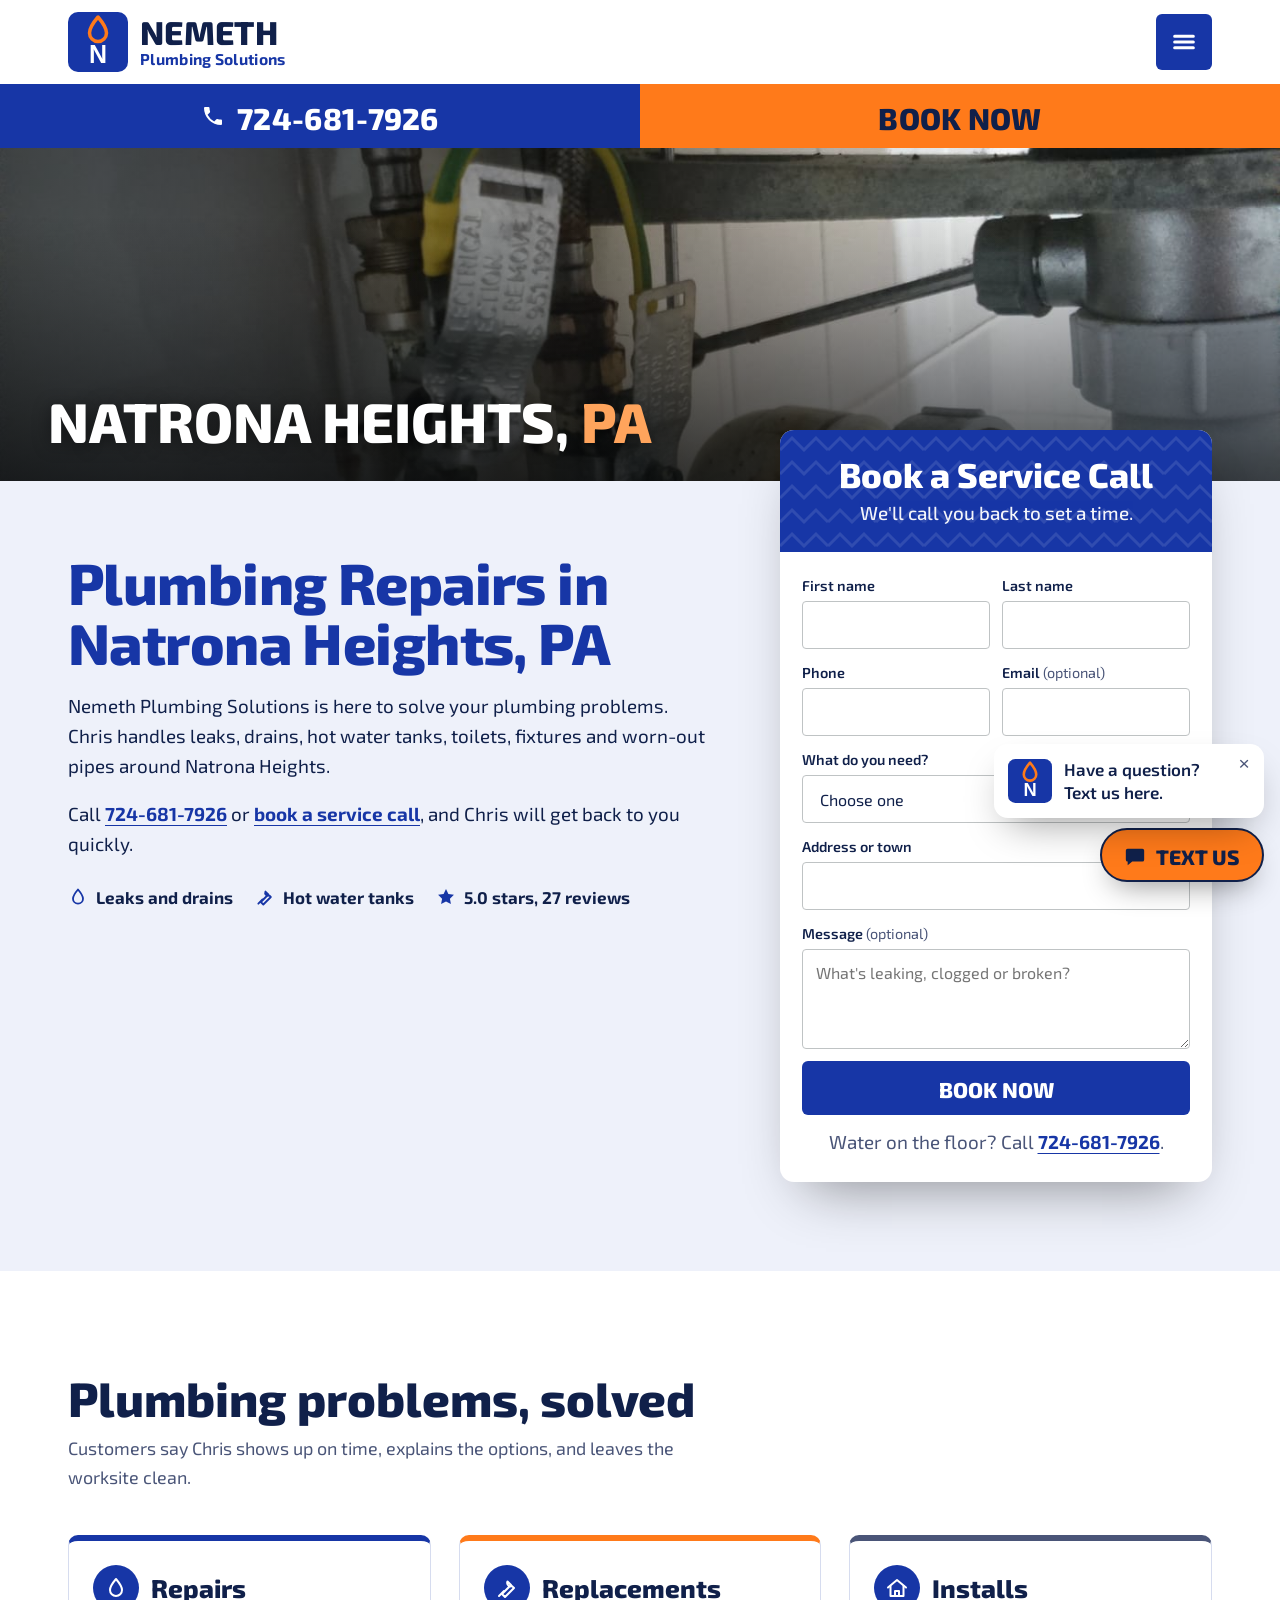
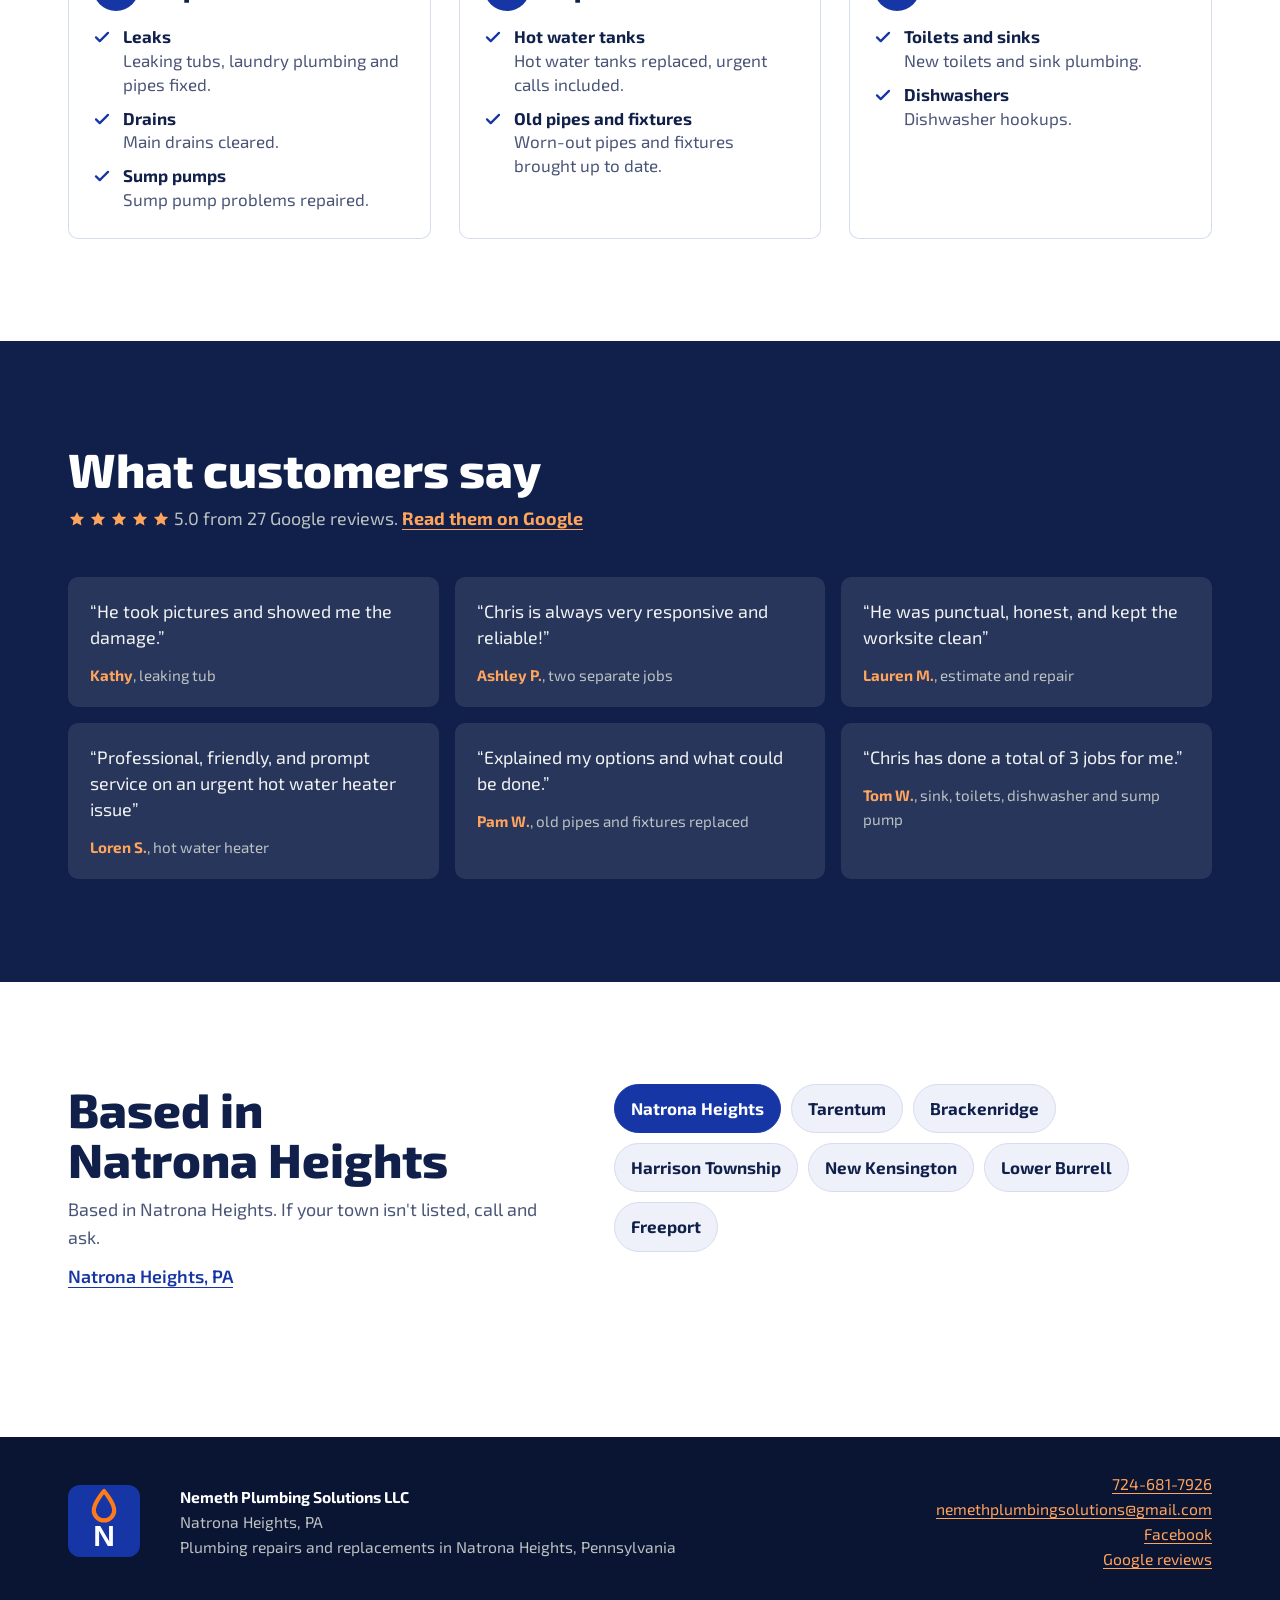
==== index.html @ 4fd7c131 "Preview site for Nemeth Plumbing Solutions LLC Co-Authored-By: Claude Opus 5.5 <noreply@anthropic.co" ====
<!doctype html>
<html lang="en">
<head>
<meta charset="utf-8">
<meta name="viewport" content="width=device-width, initial-scale=1, viewport-fit=cover">
<title>Plumber in Natrona Heights, PA | Nemeth Plumbing Solutions</title>
<meta name="description" content="Nemeth Plumbing Solutions fixes leaks, drains, hot water tanks, toilets and old pipes around Natrona Heights, PA. Rated 5.0. Call Chris at (724) 681-7926.">
<meta name="robots" content="noindex, nofollow">
<link rel="canonical" href="https://bruceb384.github.io/nemeth-plumbing/">

<meta property="og:type" content="website">
<meta property="og:site_name" content="Nemeth Plumbing Solutions LLC">
<meta property="og:url" content="https://bruceb384.github.io/nemeth-plumbing/">
<meta property="og:title" content="Nemeth Plumbing Solutions LLC | Plumbing repairs and replacements in Natrona Heights, PA">
<meta property="og:description" content="5.0 stars on Google. Call (724) 681-7926.">
<meta property="og:image" content="https://bruceb384.github.io/nemeth-plumbing/images/og-image.jpg">
<meta property="og:image:width" content="1200">
<meta property="og:image:height" content="630">
<meta name="twitter:card" content="summary_large_image">
<meta name="twitter:title" content="Nemeth Plumbing Solutions LLC | Plumbing repairs and replacements in Natrona Heights, PA">
<meta name="twitter:description" content="5.0 stars on Google. Call (724) 681-7926.">
<meta name="twitter:image" content="https://bruceb384.github.io/nemeth-plumbing/images/og-image.jpg">
<meta name="geo.region" content="US-PA">
<meta name="geo.placename" content="Natrona Heights">

<meta name="theme-color" content="#10204a">

<link rel="icon" type="image/svg+xml" href="favicon.svg">
<link rel="apple-touch-icon" href="apple-touch-icon.png">
<link rel="preconnect" href="https://fonts.googleapis.com">
<link rel="preconnect" href="https://fonts.gstatic.com" crossorigin>
<link rel="stylesheet" href="https://fonts.googleapis.com/css2?family=Exo+2:wght@400;500;700;800&display=swap">

<script type="application/ld+json">
{
  "@context": "https://schema.org",
  "@type": "Plumber",
  "@id": "https://bruceb384.github.io/nemeth-plumbing/#business",
  "name": "Nemeth Plumbing Solutions LLC",
  "url": "https://bruceb384.github.io/nemeth-plumbing/",
  "image": "https://bruceb384.github.io/nemeth-plumbing/images/og-image.jpg",
  "logo": "https://bruceb384.github.io/nemeth-plumbing/images/logo.png",
  "description": "Plumbing company in Natrona Heights, Pennsylvania, dedicated to solving all of your plumbing problems.",
  "telephone": "+1-724-681-7926",
  "email": "nemethplumbingsolutions@gmail.com",
  "address": {
    "@type": "PostalAddress",
    "addressLocality": "Natrona Heights",
    "addressRegion": "PA",
    "addressCountry": "US"
  },
  "areaServed": [
    {
      "@type": "City",
      "name": "Natrona Heights, PA"
    },
    {
      "@type": "City",
      "name": "Tarentum, PA"
    },
    {
      "@type": "City",
      "name": "Brackenridge, PA"
    },
    {
      "@type": "City",
      "name": "Harrison Township, PA"
    },
    {
      "@type": "City",
      "name": "New Kensington, PA"
    },
    {
      "@type": "City",
      "name": "Lower Burrell, PA"
    },
    {
      "@type": "City",
      "name": "Freeport, PA"
    }
  ],
  "hasMap": "https://maps.google.com/?cid=12265655110951807929",
  "sameAs": [
    "https://www.facebook.com/p/Nemeth-Plumbing-Solutions-LLC-100090341882995/"
  ]
}
</script>

<style>
/* Local service-company layout: white logo header, a split call / quote bar, a photo banner with the town name, then intro copy beside a quote card. */
:root {
  --ink: #10204a;
  --ink-2: #4a5578;
  --soft: #eef1fa;
  --line: #d6dcef;
  --white: #ffffff;
  --call-bg: #1736a6;
  --call-fg: #ffffff;
  --call-hover: #102780;
  --act-bg: #ff7a1a;
  --act-fg: #10204a;
  --act-hover: #e96a0c;
  --brand: #1736a6;
  --band: #1736a6;
  --focus: #4d7dff;
  --dark: #10204a;
  --quote-name: #ffa45c;
  --star: #ffa45c;
  --town: #ffa45c;
  --foot: #0a1433;
  --body: "Exo 2", "Helvetica Neue", Arial, sans-serif;
  --head: "Exo 2", "Helvetica Neue", Arial, sans-serif;
  --brandfont: "Exo 2", "Arial Narrow", Arial, sans-serif;
  --brand-style: normal;
  --brand-weight: 800;
  --brand-scale: 0.9;
  --head-weight: 800;
  --gutter: clamp(16px, 4vw, 48px);
  --max: 1240px;
}
* { box-sizing: border-box; }
[hidden] { display: none !important; }
html { scroll-behavior: smooth; scrollbar-color: var(--ink-2) var(--soft); accent-color: var(--band); -webkit-text-size-adjust: 100%; }
@media (prefers-reduced-motion: reduce) { html { scroll-behavior: auto; } *, *::before, *::after { animation: none !important; transition: none !important; } }
body { margin: 0; background: var(--white); color: var(--ink); font-family: var(--body); font-size: 1.0625rem; line-height: 1.6; -webkit-font-smoothing: antialiased; }
::selection { background: var(--act-bg); color: var(--act-fg); }
img { max-width: 100%; height: auto; display: block; }
a { color: inherit; text-underline-offset: 0.2em; }
input, select, textarea { caret-color: var(--band); }
:focus-visible { outline: 3px solid var(--focus); outline-offset: 3px; }
.wrap { width: 100%; max-width: var(--max); margin-inline: auto; padding-inline: var(--gutter); }
h1, h2, h3 { margin: 0; font-family: var(--head); font-weight: var(--head-weight); text-wrap: balance; }
.brandtype { font-family: var(--brandfont); font-style: var(--brand-style); font-weight: var(--brand-weight); text-transform: uppercase; }

/* Header */
.site-header { background: var(--white); position: relative; z-index: 30; }
.bar { display: flex; align-items: center; justify-content: space-between; gap: 16px; padding-block: 12px; }
.logo { display: flex; align-items: center; gap: 12px; text-decoration: none; min-width: 0; }
.logo img { width: clamp(48px, 5vw, 60px); height: auto; flex: none; }
.wm { display: grid; line-height: 1; min-width: 0; }
.wm strong { font-size: calc(clamp(1.6rem, 3vw, 2.3rem) * var(--brand-scale)); line-height: .92; letter-spacing: 0.01em; }
.wm small { margin-top: 4px; font-family: var(--head); font-weight: 700; font-size: clamp(0.8rem, 1.4vw, 0.98rem); color: var(--brand); letter-spacing: 0.02em; }
.menu-btn { width: 56px; height: 56px; flex: none; border: 0; border-radius: 6px; background: var(--call-bg); color: var(--call-fg); display: grid; place-items: center; cursor: pointer; }
.menu-btn svg { width: 28px; height: 28px; stroke: currentColor; stroke-width: 2.6; stroke-linecap: round; }
.menu-btn:hover { background: var(--call-hover); }
.menu { position: absolute; right: var(--gutter); top: calc(100% - 6px); width: min(320px, calc(100vw - 32px)); background: var(--white); border: 1px solid var(--line); border-radius: 10px; box-shadow: 0 24px 48px -18px rgba(0, 0, 0, .35); padding: 8px; display: grid; }
.menu a { padding: 12px 14px; border-radius: 6px; text-decoration: none; font-weight: 600; font-size: 1.05rem; }
.menu a:hover { background: var(--soft); }
.menu .menu-call { margin-top: 6px; background: var(--call-bg); color: var(--call-fg); text-align: center; font-size: calc(1.3rem * var(--brand-scale)); }
.menu .menu-call:hover { background: var(--call-hover); }

/* Split call / quote bar */
.cta-bar { display: grid; grid-template-columns: 1fr 1fr; }
.cta-bar a { display: flex; align-items: center; justify-content: center; gap: 12px; min-height: 64px; padding: 6px 16px 2px; text-decoration: none; font-size: calc(clamp(1.45rem, 2.8vw, 2.1rem) * var(--brand-scale)); letter-spacing: 0.01em; transition: background-color .15s ease-out; }
.cta-bar svg { width: 24px; height: 24px; fill: currentColor; margin-top: -4px; }
.cta-call { background: var(--call-bg); color: var(--call-fg); }
.cta-call:hover { background: var(--call-hover); }
.cta-book { background: var(--act-bg); color: var(--act-fg); }
.cta-book:hover { background: var(--act-hover); }

/* Banner */
.banner { position: relative; height: clamp(210px, 26vw, 340px); overflow: hidden; background: var(--dark); }
.banner img { width: 100%; height: 100%; object-fit: cover; object-position: 50% 45%; }
.banner::after { content: ""; position: absolute; inset: 0; background: linear-gradient(90deg, rgba(8, 10, 12, .74) 0%, rgba(8, 10, 12, .36) 45%, rgba(8, 10, 12, 0) 75%); }
.banner::after { background: linear-gradient(0deg, rgba(8, 10, 12, .72) 0%, rgba(8, 10, 12, .2) 55%, rgba(8, 10, 12, 0) 80%), linear-gradient(90deg, rgba(8, 10, 12, .6) 0%, rgba(8, 10, 12, .2) 50%, rgba(8, 10, 12, 0) 80%); }
.banner .town { position: absolute; left: var(--gutter); bottom: clamp(16px, 3vw, 34px); z-index: 1; margin: 0; color: var(--white); font-size: calc(clamp(2.5rem, 7vw, 5.4rem) * var(--brand-scale) * 0.72); line-height: 0.9; text-shadow: 0 2px 18px rgba(0, 0, 0, .45); }
.banner .town span { color: var(--town); }

/* Intro + quote card */
.intro { background: var(--soft); padding-block: clamp(36px, 5vw, 64px) clamp(56px, 7vw, 96px); }
.intro-grid { display: grid; grid-template-columns: minmax(0, 1.2fr) minmax(0, 0.8fr); gap: clamp(28px, 5vw, 64px); align-items: start; }
.intro-copy { display: grid; gap: 18px; padding-top: 8px; }
.intro h1 { color: var(--brand); font-size: clamp(2.2rem, 4.5vw, 3.6rem); line-height: 1.04; letter-spacing: -0.01em; }
.intro p { margin: 0; font-size: 1.18rem; line-height: 1.6; max-width: 58ch; }
.intro p a { color: var(--brand); font-weight: 700; }
.intro p a[href^="tel:"], .intro p a[href^="sms:"] { white-space: nowrap; }
.facts { list-style: none; margin: 6px 0 0; padding: 0; display: flex; flex-wrap: wrap; gap: 10px 22px; }
.facts li { display: flex; align-items: center; gap: 8px; font-weight: 700; }
.facts svg { width: 20px; height: 20px; flex: none; }
.facts .line { fill: none; stroke: var(--brand); stroke-width: 2.2; stroke-linecap: round; stroke-linejoin: round; }
.facts .solid { fill: var(--brand); }

.book-card { margin-top: clamp(-120px, -9vw, -60px); position: relative; z-index: 2; background: var(--white); border-radius: 14px; overflow: hidden; box-shadow: 0 28px 56px -26px rgba(0, 0, 0, .45); }
.book-head { position: relative; padding: 26px 24px 24px; background-color: var(--band); background-image: url("data:image/svg+xml,%3Csvg xmlns='http://www.w3.org/2000/svg' width='48' height='24' viewBox='0 0 48 24'%3E%3Cpath d='M0 20 L12 8 L24 20 L36 8 L48 20' fill='none' stroke='%23ffffff' stroke-opacity='.11' stroke-width='3'/%3E%3C/svg%3E"); background-size: 48px 24px; color: var(--white); text-align: center; }
.book-head h2 { font-size: clamp(1.8rem, 2.7vw, 2.3rem); line-height: 1.05; }
.book-head p { margin: 6px 0 0; font-weight: 500; opacity: .95; }
form { padding: 22px 22px 24px; display: grid; grid-template-columns: 1fr 1fr; gap: 12px; }
.field { display: grid; gap: 4px; }
.field-wide { grid-column: 1 / -1; }
label { font-weight: 600; font-size: 0.9rem; }
label .opt { font-weight: 400; color: var(--ink-2); }
input, select, textarea { width: 100%; min-height: 48px; padding: 11px 13px; font: 400 1rem/1.3 var(--body); color: var(--ink); background: var(--white); border: 1.5px solid #bfc3c4; border-radius: 4px; transition: border-color .15s ease-out; }
textarea { min-height: 100px; resize: vertical; line-height: 1.5; }
input:hover, select:hover, textarea:hover { border-color: var(--ink-2); }
input:focus, select:focus, textarea:focus { outline: none; border-color: var(--band); box-shadow: 0 0 0 3px color-mix(in srgb, var(--focus) 35%, transparent); }
.hp { position: absolute; left: -9999px; }
.submit { grid-column: 1 / -1; min-height: 54px; border: 0; border-radius: 6px; background: var(--call-bg); color: var(--call-fg); font-size: calc(1.5rem * var(--brand-scale)); cursor: pointer; padding-top: 3px; }
.submit:hover { background: var(--call-hover); }
.submit:disabled { opacity: .65; cursor: progress; }
.form-note { grid-column: 1 / -1; margin: 0; font-size: 0.9rem; color: var(--ink-2); text-align: center; }
.nobr { white-space: nowrap; font-weight: 700; color: var(--ink); }
.form-status { grid-column: 1 / -1; margin: 0; font-weight: 700; color: #a3261b; }
.form-status:empty { display: none; }
.form-done { padding: 28px 24px 32px; display: grid; gap: 6px; text-align: center; }
.form-done strong { font-family: var(--head); font-weight: var(--head-weight); font-size: 1.8rem; color: var(--brand); }
.form-done p { margin: 0; color: var(--ink-2); }

/* Sections */
.section { padding-block: clamp(60px, 8vw, 104px); }
.section-head { display: grid; gap: 10px; margin-bottom: clamp(28px, 4vw, 44px); max-width: 640px; }
.section-head h2 { font-size: clamp(2rem, 3.8vw, 3rem); line-height: 1.05; color: var(--ink); }
.section-head p { margin: 0; color: var(--ink-2); font-size: 1.12rem; }

.trades { display: grid; grid-template-columns: repeat(3, minmax(0, 1fr)); gap: clamp(16px, 2.4vw, 28px); }
.trade { border: 1px solid var(--line); border-top: 6px solid var(--band); border-radius: 10px; padding: 24px 24px 26px; display: grid; gap: 14px; align-content: start; }
.trade:nth-child(2) { border-top-color: var(--act-bg); }
.trade:nth-child(3) { border-top-color: var(--ink-2); }
.trade-title { display: flex; align-items: center; gap: 12px; }
.trade-title .ico { width: 46px; height: 46px; border-radius: 50%; display: grid; place-items: center; background: var(--call-bg); color: var(--call-fg); flex: none; }
.trade-title .ico svg { width: 24px; height: 24px; fill: none; stroke: currentColor; stroke-width: 2; stroke-linecap: round; stroke-linejoin: round; }
.trade h3 { font-size: 1.6rem; line-height: 1.05; }
.trade ul { list-style: none; margin: 0; padding: 0; display: grid; gap: 10px; }
.trade li { display: grid; grid-template-columns: 22px minmax(0, 1fr); gap: 8px; line-height: 1.4; }
.trade li svg { width: 18px; height: 18px; margin-top: 3px; fill: none; stroke: var(--band); stroke-width: 3; stroke-linecap: round; stroke-linejoin: round; }
.trade li span { color: var(--ink-2); }
.trade li strong { display: block; color: var(--ink); font-weight: 700; }

.work { background: var(--soft); }
.shots { list-style: none; margin: 0; padding: 0; display: grid; grid-template-columns: repeat(1, minmax(0, 1fr)); gap: clamp(12px, 1.6vw, 18px); }
.shots img { width: 100%; height: auto; aspect-ratio: 4 / 3; object-fit: cover; border-radius: 10px; background: var(--line); }

.reviews { background: var(--dark); color: #f1f3f2; }
.reviews .section-head h2 { color: var(--white); }
.reviews .section-head p { color: #bcc2c2; }
.reviews .section-head a { color: var(--quote-name); font-weight: 700; }
.stars { display: inline-flex; gap: 3px; vertical-align: -3px; }
.stars svg { width: 18px; height: 18px; fill: var(--star); }
.quotes { list-style: none; margin: 0; padding: 0; display: grid; grid-template-columns: repeat(3, minmax(0, 1fr)); gap: 16px; }
.quotes li { background: color-mix(in srgb, var(--dark) 90%, #ffffff); border-radius: 10px; padding: 22px 22px 20px; display: grid; gap: 12px; align-content: start; }
.quotes q { quotes: "\201C" "\201D"; font-size: 1.12rem; line-height: 1.45; }
.quotes cite { font-style: normal; color: #bcc2c2; font-size: 0.95rem; }
.quotes cite strong { color: var(--quote-name); }

.area-grid { display: grid; grid-template-columns: minmax(0, 0.9fr) minmax(0, 1.1fr); gap: 24px 56px; align-items: start; }
.towns { list-style: none; margin: 0; padding: 0; display: flex; flex-wrap: wrap; gap: 10px; }
.towns li { padding: 10px 16px; border-radius: 999px; background: var(--soft); border: 1px solid var(--line); font-weight: 700; }
.towns li.home { background: var(--call-bg); color: var(--call-fg); border-color: var(--call-bg); }
.address { margin: 18px 0 0; font-weight: 600; }
.address a { color: var(--brand); }

.site-footer { background: var(--foot); color: #bcc2c2; font-size: 0.98rem; padding-bottom: env(safe-area-inset-bottom, 0px); }
.foot { display: grid; grid-template-columns: auto 1fr auto; gap: 20px 40px; align-items: center; padding-block: 34px; }
.foot img { width: 72px; height: 72px; }
.foot strong { color: var(--white); }
.foot a { color: var(--quote-name); }
.foot-right { text-align: right; }

/* Text us */
.text-us { position: fixed; right: max(16px, env(safe-area-inset-right, 0px)); bottom: calc(18px + env(safe-area-inset-bottom, 0px)); z-index: 40; display: grid; justify-items: end; gap: 10px; }
.bubble { position: relative; max-width: 270px; background: var(--white); border-radius: 14px; box-shadow: 0 18px 40px -14px rgba(0, 0, 0, .4); padding: 14px 40px 14px 14px; display: flex; gap: 12px; align-items: center; font-weight: 600; line-height: 1.35; }
.bubble img { width: 44px; height: 44px; flex: none; }
.bubble button { position: absolute; top: 6px; right: 6px; width: 28px; height: 28px; border: 0; border-radius: 50%; background: transparent; color: var(--ink-2); font-size: 1.2rem; line-height: 1; cursor: pointer; }
.bubble button:hover { background: var(--soft); }
.text-btn { display: inline-flex; align-items: center; gap: 10px; min-height: 54px; padding: 4px 22px 0; border-radius: 999px; background: var(--act-bg); color: var(--act-fg); border: 2px solid var(--ink); text-decoration: none; font-size: calc(1.45rem * var(--brand-scale)); box-shadow: 0 14px 30px -12px rgba(0, 0, 0, .45); }
.text-btn svg { width: 22px; height: 22px; fill: currentColor; margin-top: -3px; }
.text-btn:hover { background: var(--act-hover); }
@media (prefers-reduced-motion: no-preference) { .bubble { animation: pop .35s cubic-bezier(.2, .9, .3, 1.2) 1.2s both; } }
@keyframes pop { from { opacity: 0; transform: translateY(8px) scale(.96); } to { opacity: 1; transform: none; } }

@media (max-width: 980px) {
  .intro-grid, .area-grid { grid-template-columns: 1fr; }
  .book-card { margin-top: 0; }
  .trades, .quotes { grid-template-columns: 1fr; }
  .shots { grid-template-columns: 1fr 1fr; }
  .shots li:first-child { grid-column: 1 / -1; }
  .shots li:first-child img { aspect-ratio: 16 / 9; }
  .foot { grid-template-columns: auto 1fr; }
  .foot-right { grid-column: 1 / -1; text-align: left; }
}
@media (max-width: 560px) {
  .cta-bar a { min-height: 56px; font-size: calc(1.3rem * var(--brand-scale)); gap: 8px; padding-inline: 8px; }
  .cta-bar svg { width: 20px; height: 20px; }
  form { grid-template-columns: 1fr; }
  .shots { grid-template-columns: 1fr; }
  .bubble { max-width: 230px; font-size: 0.95rem; }
  body { padding-bottom: 90px; }
}
</style>
</head>
<body>

<header class="site-header">
  <div class="wrap bar">
    <a class="logo" href="#top" aria-label="Nemeth Plumbing Solutions LLC home"><img src="favicon.svg" width="120" height="120" alt=""><span class="wm"><strong class="brandtype">Nemeth</strong><small>Plumbing Solutions</small></span></a>
    <button class="menu-btn" type="button" aria-expanded="false" aria-controls="menu" aria-label="Open menu">
      <svg viewBox="0 0 24 24" aria-hidden="true"><path d="M4 7h16M4 12h16M4 17h16"/></svg>
    </button>
    <nav class="menu" id="menu" aria-label="Main" hidden>
      <a href="#services">Services</a>
      <a href="#reviews">Reviews</a>

      <a href="#area">Service area</a>
      <a href="#book">Book now</a>
      <a class="menu-call brandtype" href="tel:+17246817926">Call (724) 681-7926</a>
    </nav>
  </div>
</header>

<div class="cta-bar">
  <a class="cta-call brandtype" href="tel:+17246817926"><svg viewBox="0 0 24 24" aria-hidden="true"><path d="M6.6 10.8a15.1 15.1 0 0 0 6.6 6.6l2.2-2.2a1 1 0 0 1 1-.25 11.4 11.4 0 0 0 3.6.57 1 1 0 0 1 1 1V20a1 1 0 0 1-1 1A17 17 0 0 1 3 4a1 1 0 0 1 1-1h3.5a1 1 0 0 1 1 1c0 1.25.2 2.45.57 3.57a1 1 0 0 1-.25 1z"/></svg>724-681-7926</a>
  <a class="cta-book brandtype" href="#book">Book Now</a>
</div>

<main id="top">
  <div class="banner">
    <img src="images/valves-1400.jpg" srcset="images/valves-800.jpg 800w, images/valves-1400.jpg 1400w, images/valves-2400.jpg 2400w" sizes="100vw" width="2400" height="1350" alt="Water and gas valves on pipes behind a sink" fetchpriority="high">
    <p class="town brandtype">Natrona Heights, <span>PA</span></p>
  </div>

  <section class="intro" aria-labelledby="intro-title">
    <div class="wrap intro-grid">
      <div class="intro-copy">
        <h1 id="intro-title">Plumbing Repairs in Natrona Heights, PA</h1>
        <p>Nemeth Plumbing Solutions is here to solve your plumbing problems. Chris handles leaks, drains, hot water tanks, toilets, fixtures and worn-out pipes around Natrona Heights.</p>
        <p>Call <a href="tel:+17246817926">724-681-7926</a> or <a href="#book">book a service call</a>, and Chris will get back to you quickly.</p>
        <ul class="facts">
          <li><svg class="line" viewBox="0 0 24 24" aria-hidden="true"><path d="M12 3s-6 7-6 11a6 6 0 0 0 12 0c0-4-6-11-6-11z"/></svg>Leaks and drains</li>
          <li><svg class="line" viewBox="0 0 24 24" aria-hidden="true"><path d="M12.5 5.5a3.5 3.5 0 0 0 4.6 4.6L19 12l-9 9-3-3 9-9z"/><path d="M4 20l5-5"/></svg>Hot water tanks</li>
          <li><svg class="solid" viewBox="0 0 24 24" aria-hidden="true"><path d="M12 2.5l2.9 6 6.6.9-4.8 4.6 1.2 6.5L12 17.4l-5.9 3.1 1.2-6.5L2.5 9.4l6.6-.9z"/></svg>5.0 stars, 27 reviews</li>
        </ul>
      </div>

      <div class="book-card" id="book">
        <div class="book-head">
          <h2>Book a Service Call</h2>
          <p>We'll call you back to set a time.</p>
        </div>
        <form name="quote-request" method="POST" data-netlify="true" netlify-honeypot="company-site" data-form data-preview>
          <input type="hidden" name="form-name" value="quote-request">
          <p class="hp"><label for="f-hp">Leave this empty</label><input id="f-hp" name="company-site" tabindex="-1" autocomplete="off"></p>
          <div class="field"><label for="f-first">First name</label><input id="f-first" name="first-name" autocomplete="given-name" required></div>
          <div class="field"><label for="f-last">Last name</label><input id="f-last" name="last-name" autocomplete="family-name"></div>
          <div class="field"><label for="f-phone">Phone</label><input id="f-phone" name="phone" type="tel" autocomplete="tel" required></div>
          <div class="field"><label for="f-email">Email <span class="opt">(optional)</span></label><input id="f-email" name="email" type="email" autocomplete="email"></div>
          <div class="field field-wide">
            <label for="f-type">What do you need?</label>
            <select id="f-type" name="service" required>
              <option value="">Choose one</option>
              <option>Leak</option>
              <option>Clogged drain</option>
              <option>Hot water tank</option>
              <option>Toilet or sink</option>
              <option>Old pipes</option>
              <option>Sump pump</option>
              <option>Something else</option>
            </select>
          </div>
          <div class="field field-wide"><label for="f-addr">Address or town</label><input id="f-addr" name="address" autocomplete="street-address"></div>
          <div class="field field-wide"><label for="f-msg">Message <span class="opt">(optional)</span></label><textarea id="f-msg" name="message" placeholder="What's leaking, clogged or broken?"></textarea></div>
          <button class="submit brandtype" type="submit">Book Now</button>
          <p class="form-note">Water on the floor? Call <a class="nobr" href="tel:+17246817926">724-681-7926</a>.</p>
          <p class="form-status" role="status" aria-live="polite"></p>
        </form>
        <div class="form-done" hidden>
          <strong>Got it, thanks.</strong>
          <p>We'll call you back soon to set up a time.</p>
        </div>
      </div>
    </div>
  </section>

  <section id="services" class="section" aria-labelledby="services-title">
    <div class="wrap">
      <div class="section-head">
        <h2 id="services-title">Plumbing problems, solved</h2>
        <p>Customers say Chris shows up on time, explains the options, and leaves the worksite clean.</p>
      </div>
      <div class="trades">
        <div class="trade">
          <div class="trade-title"><span class="ico"><svg viewBox="0 0 24 24" aria-hidden="true"><path d="M12 3s-6 7-6 11a6 6 0 0 0 12 0c0-4-6-11-6-11z"/></svg></span><h3>Repairs</h3></div>
          <ul>
            <li><svg viewBox="0 0 24 24" aria-hidden="true"><path d="M4 12.5l5 5L20 6.5"/></svg><span><strong>Leaks</strong>Leaking tubs, laundry plumbing and pipes fixed.</span></li>
            <li><svg viewBox="0 0 24 24" aria-hidden="true"><path d="M4 12.5l5 5L20 6.5"/></svg><span><strong>Drains</strong>Main drains cleared.</span></li>
            <li><svg viewBox="0 0 24 24" aria-hidden="true"><path d="M4 12.5l5 5L20 6.5"/></svg><span><strong>Sump pumps</strong>Sump pump problems repaired.</span></li>
          </ul>
        </div>
        <div class="trade">
          <div class="trade-title"><span class="ico"><svg viewBox="0 0 24 24" aria-hidden="true"><path d="M14.5 5.5a3.5 3.5 0 0 0 4.6 4.6L21 12l-9 9-3-3 9-9z" transform="translate(-2 0)"/><path d="M4 20l5-5"/></svg></span><h3>Replacements</h3></div>
          <ul>
            <li><svg viewBox="0 0 24 24" aria-hidden="true"><path d="M4 12.5l5 5L20 6.5"/></svg><span><strong>Hot water tanks</strong>Hot water tanks replaced, urgent calls included.</span></li>
            <li><svg viewBox="0 0 24 24" aria-hidden="true"><path d="M4 12.5l5 5L20 6.5"/></svg><span><strong>Old pipes and fixtures</strong>Worn-out pipes and fixtures brought up to date.</span></li>
          </ul>
        </div>
        <div class="trade">
          <div class="trade-title"><span class="ico"><svg viewBox="0 0 24 24" aria-hidden="true"><path d="M3 11.5 12 4l9 7.5"/><path d="M5.5 10v10h13V10"/><path d="M10 20v-5h4v5"/></svg></span><h3>Installs</h3></div>
          <ul>
            <li><svg viewBox="0 0 24 24" aria-hidden="true"><path d="M4 12.5l5 5L20 6.5"/></svg><span><strong>Toilets and sinks</strong>New toilets and sink plumbing.</span></li>
            <li><svg viewBox="0 0 24 24" aria-hidden="true"><path d="M4 12.5l5 5L20 6.5"/></svg><span><strong>Dishwashers</strong>Dishwasher hookups.</span></li>
          </ul>
        </div>
      </div>
    </div>
  </section>


  <section id="reviews" class="section reviews" aria-labelledby="reviews-title">
    <div class="wrap">
      <div class="section-head">
        <h2 id="reviews-title">What customers say</h2>
        <p><span class="stars" aria-label="5.0 out of 5 stars"><svg viewBox="0 0 24 24"><path d="M12 2.5l2.9 6 6.6.9-4.8 4.6 1.2 6.5L12 17.4l-5.9 3.1 1.2-6.5L2.5 9.4l6.6-.9z"/></svg><svg viewBox="0 0 24 24"><path d="M12 2.5l2.9 6 6.6.9-4.8 4.6 1.2 6.5L12 17.4l-5.9 3.1 1.2-6.5L2.5 9.4l6.6-.9z"/></svg><svg viewBox="0 0 24 24"><path d="M12 2.5l2.9 6 6.6.9-4.8 4.6 1.2 6.5L12 17.4l-5.9 3.1 1.2-6.5L2.5 9.4l6.6-.9z"/></svg><svg viewBox="0 0 24 24"><path d="M12 2.5l2.9 6 6.6.9-4.8 4.6 1.2 6.5L12 17.4l-5.9 3.1 1.2-6.5L2.5 9.4l6.6-.9z"/></svg><svg viewBox="0 0 24 24"><path d="M12 2.5l2.9 6 6.6.9-4.8 4.6 1.2 6.5L12 17.4l-5.9 3.1 1.2-6.5L2.5 9.4l6.6-.9z"/></svg></span> 5.0 from 27 Google reviews. <a href="https://maps.google.com/?cid=12265655110951807929" target="_blank" rel="noopener">Read them on Google</a></p>
      </div>
      <ul class="quotes">
        <li><q>He took pictures and showed me the damage.</q><cite><strong>Kathy</strong>, leaking tub</cite></li>
        <li><q>Chris is always very responsive and reliable!</q><cite><strong>Ashley P.</strong>, two separate jobs</cite></li>
        <li><q>He was punctual, honest, and kept the worksite clean</q><cite><strong>Lauren M.</strong>, estimate and repair</cite></li>
        <li><q>Professional, friendly, and prompt service on an urgent hot water heater issue</q><cite><strong>Loren S.</strong>, hot water heater</cite></li>
        <li><q>Explained my options and what could be done.</q><cite><strong>Pam W.</strong>, old pipes and fixtures replaced</cite></li>
        <li><q>Chris has done a total of 3 jobs for me.</q><cite><strong>Tom W.</strong>, sink, toilets, dishwasher and sump pump</cite></li>
      </ul>
    </div>
  </section>

  <section id="area" class="section" aria-labelledby="area-title">
    <div class="wrap area-grid">
      <div class="section-head">
        <h2 id="area-title">Based in Natrona Heights</h2>
        <p>Based in Natrona Heights. If your town isn't listed, call and ask.</p>
        <p class="address"><a href="https://maps.google.com/?cid=12265655110951807929" target="_blank" rel="noopener">Natrona Heights, PA</a></p>
      </div>
      <ul class="towns">
        <li class="home">Natrona Heights</li><li>Tarentum</li><li>Brackenridge</li><li>Harrison Township</li><li>New Kensington</li><li>Lower Burrell</li><li>Freeport</li>
      </ul>
    </div>
  </section>
</main>

<footer class="site-footer">
  <div class="wrap foot">
    <img src="favicon.svg" width="120" height="120" alt="">
    <div><strong>Nemeth Plumbing Solutions LLC</strong><br>Natrona Heights, PA<br>Plumbing repairs and replacements in Natrona Heights, Pennsylvania</div>
    <div class="foot-right"><a href="tel:+17246817926">724-681-7926</a><br><a href="mailto:nemethplumbingsolutions@gmail.com">nemethplumbingsolutions@gmail.com</a><br><a href="https://www.facebook.com/p/Nemeth-Plumbing-Solutions-LLC-100090341882995/" target="_blank" rel="noopener">Facebook</a><br><a href="https://maps.google.com/?cid=12265655110951807929" target="_blank" rel="noopener">Google reviews</a></div>
  </div>
</footer>

<div class="text-us">
  <div class="bubble" id="bubble">
    <img src="favicon.svg" width="120" height="120" alt="">
    <span>Have a question? Text us here.</span>
    <button type="button" aria-label="Close message" id="bubble-close">×</button>
  </div>
  <a class="text-btn brandtype" href="sms:+17246817926"><svg viewBox="0 0 24 24" aria-hidden="true"><path d="M4 4h16a2 2 0 0 1 2 2v10a2 2 0 0 1-2 2H9l-5 4v-4a2 2 0 0 1-2-2V6a2 2 0 0 1 2-2zm3 6h2v2H7zm4 0h2v2h-2zm4 0h2v2h-2z"/></svg>Text us</a>
</div>

<script>
  // Menu button opens and closes the dropdown.
  const menuBtn = document.querySelector('.menu-btn');
  const menu = document.getElementById('menu');
  const setMenu = (open) => { menu.hidden = !open; menuBtn.setAttribute('aria-expanded', String(open)); menuBtn.setAttribute('aria-label', open ? 'Close menu' : 'Open menu'); };
  menuBtn.addEventListener('click', () => setMenu(menu.hidden));
  menu.addEventListener('click', (e) => { if (e.target.closest('a')) setMenu(false); });
  document.addEventListener('keydown', (e) => { if (e.key === 'Escape') setMenu(false); });
  document.addEventListener('click', (e) => { if (!menu.hidden && !e.target.closest('.site-header')) setMenu(false); });

  // The text bubble can be closed and stays closed for this visit.
  const bubble = document.getElementById('bubble');
  try { if (sessionStorage.getItem('nemeth-plumbing-bubble') === 'closed') bubble.hidden = true; } catch (e) {}
  document.getElementById('bubble-close').addEventListener('click', () => {
    bubble.hidden = true;
    try { sessionStorage.setItem('nemeth-plumbing-bubble', 'closed'); } catch (e) {}
  });

  // Quote requests post to Netlify Forms and swap to a confirmation in place.
  document.querySelectorAll('form[data-form]').forEach((form) => {
    const done = form.nextElementSibling;
    const status = form.querySelector('.form-status');
    const button = form.querySelector('button[type="submit"]');
    const label = button.textContent;
    form.addEventListener('submit', async (event) => {
      event.preventDefault();
      if (form.hasAttribute('data-preview')) {
        done.querySelector('strong').textContent = 'This is a preview.';
        done.querySelector('p').textContent = 'Once the site is live, requests like this come straight to you.';
        form.hidden = true;
        done.hidden = false;
        return;
      }
      button.disabled = true;
      button.textContent = 'Sending…';
      status.textContent = '';
      try {
        const response = await fetch('/', { method: 'POST', headers: { 'Content-Type': 'application/x-www-form-urlencoded' }, body: new URLSearchParams(new FormData(form)).toString() });
        if (!response.ok) throw new Error('Status ' + response.status);
        form.hidden = true;
        done.hidden = false;
      } catch (error) {
        status.textContent = "Your request didn't send. Check your connection, or call 724-681-7926.";
        button.disabled = false;
        button.textContent = label;
      }
    });
  });
</script>
</body>
</html>
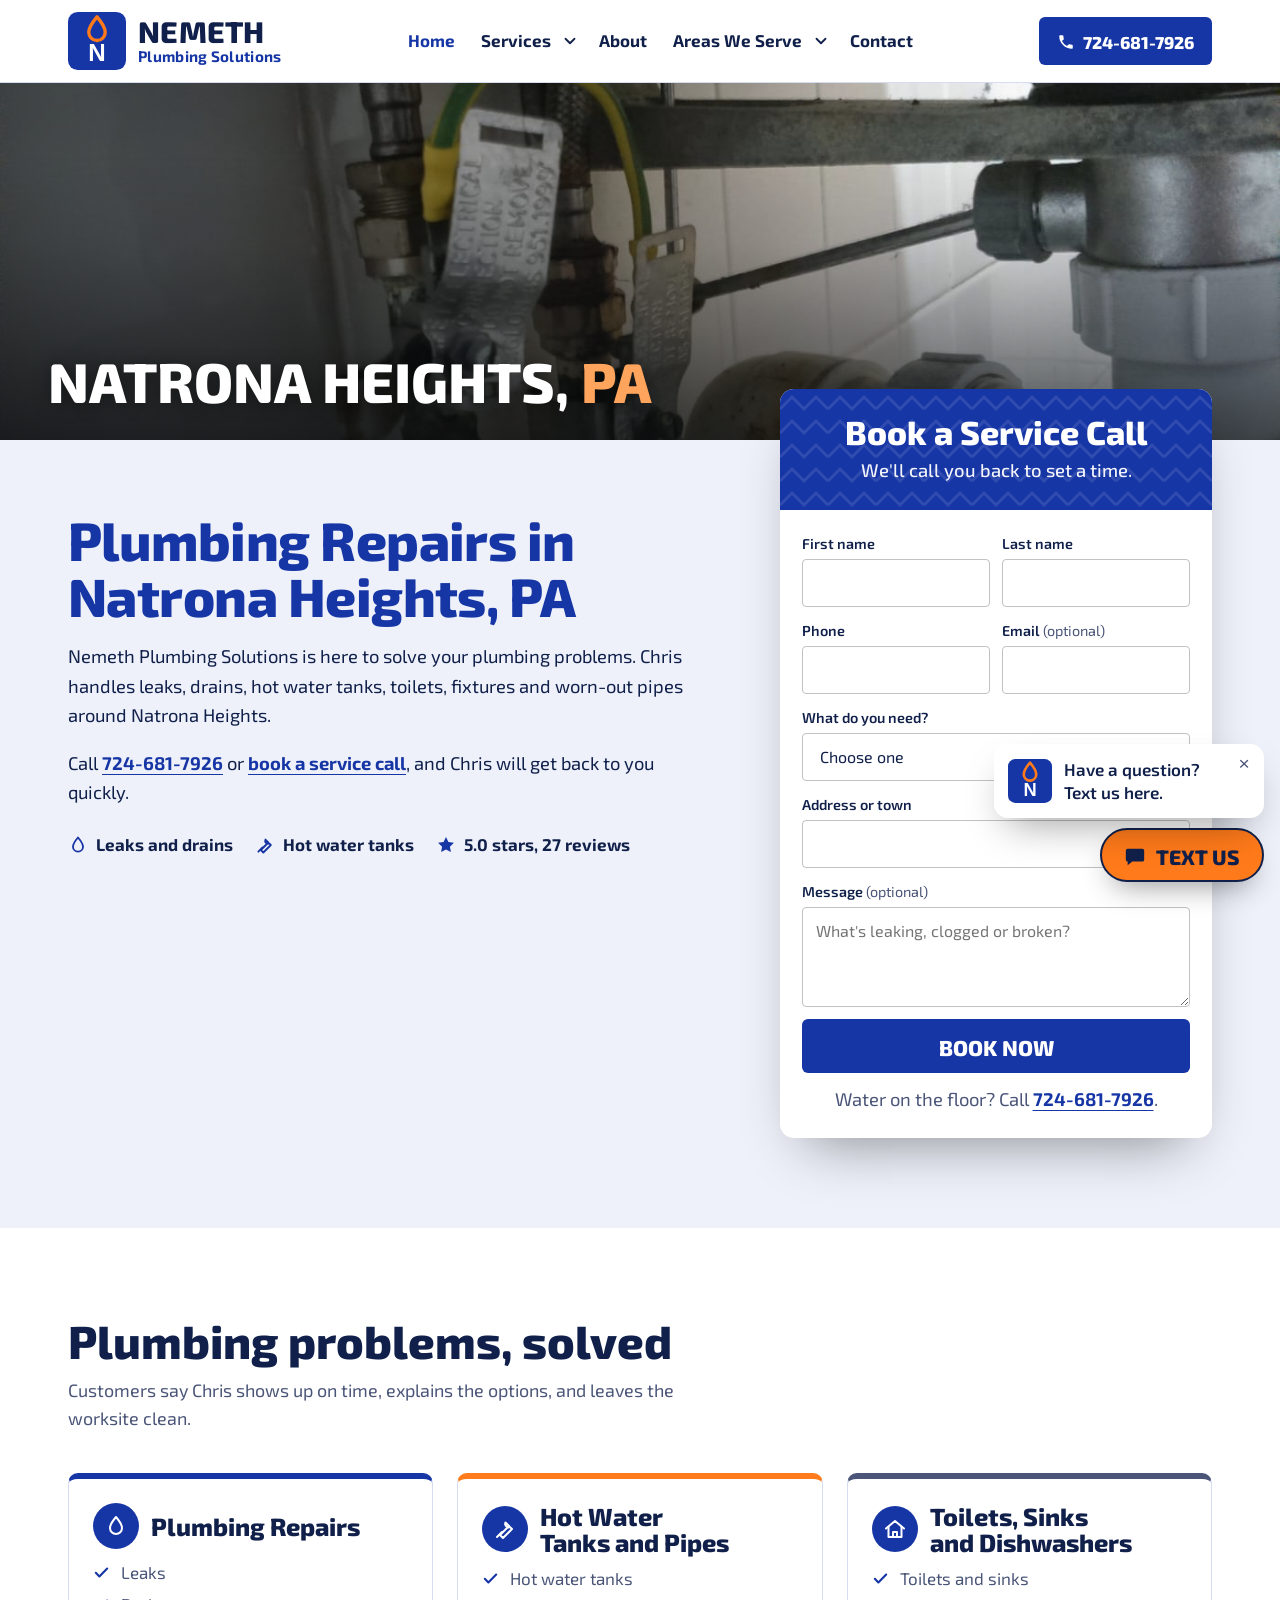
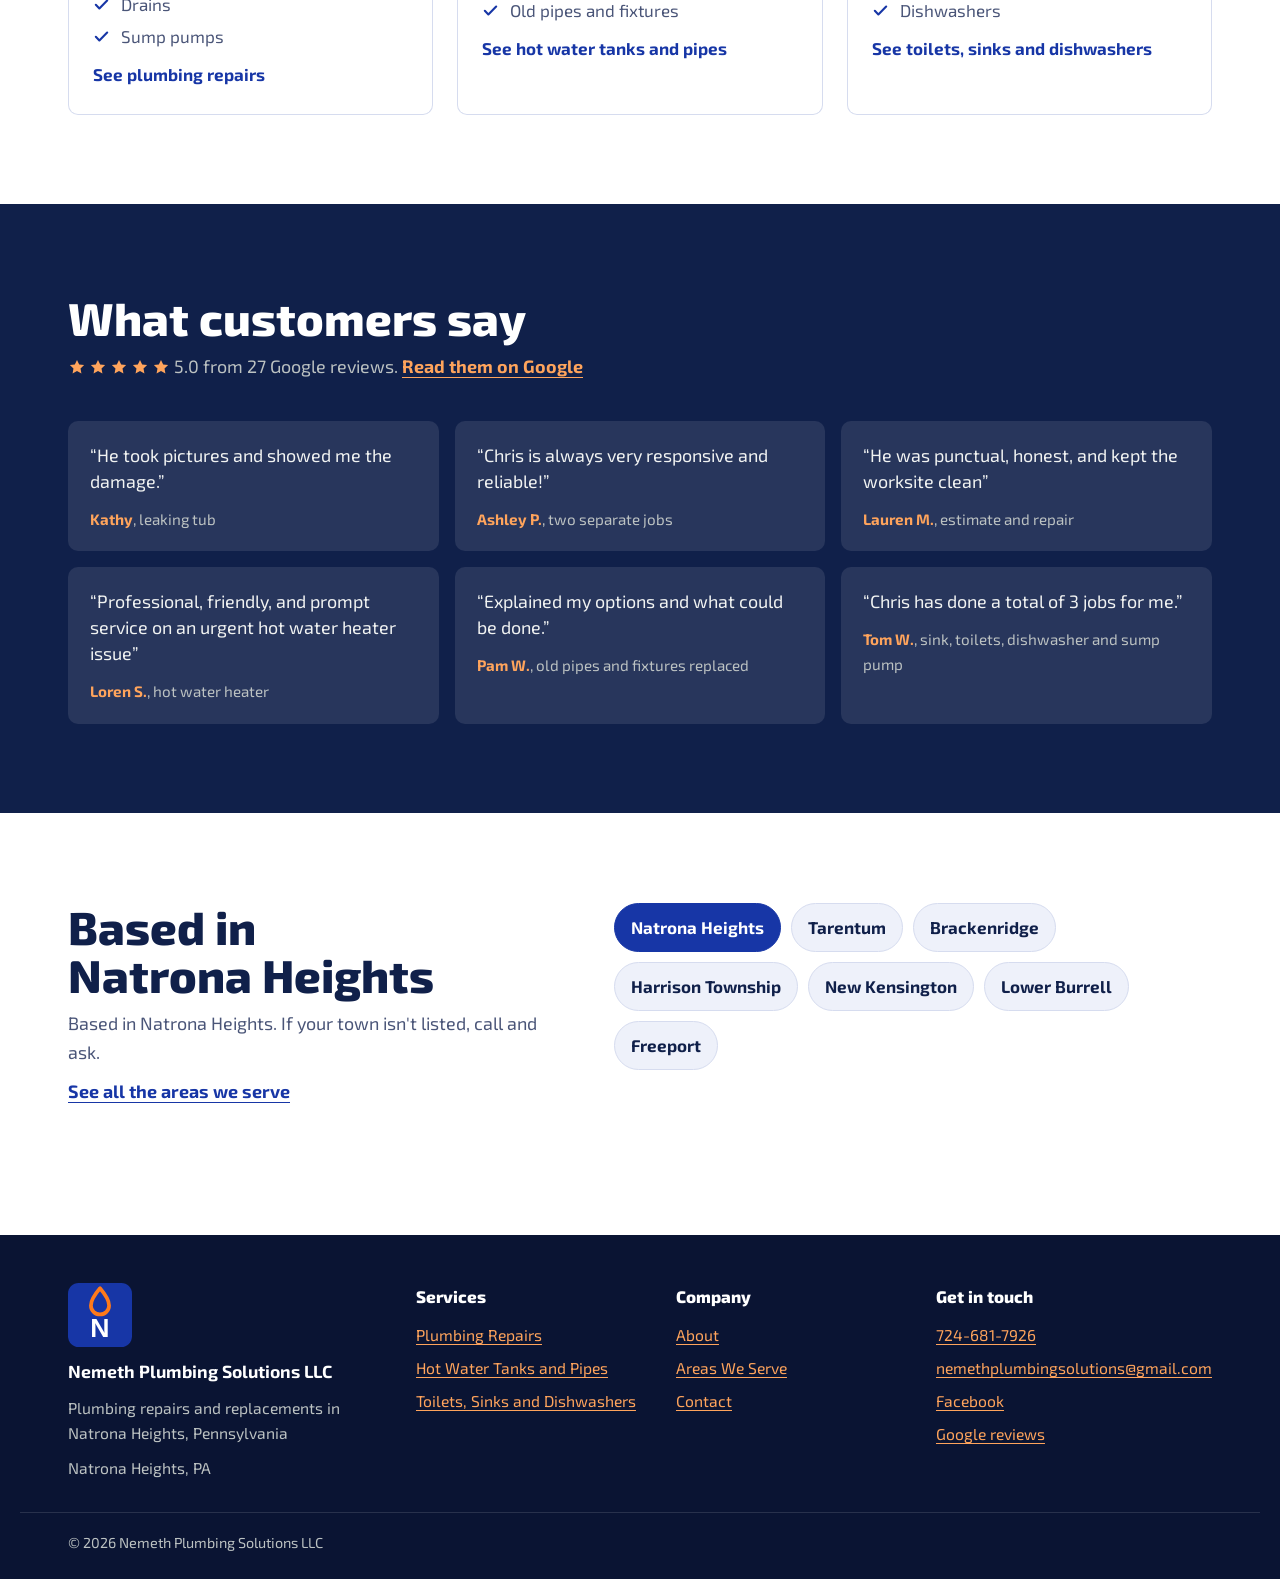
==== commit a1bb4c5c: "Multi-page layout with drop-down menu Adds a page for each service, a services hub, About, Areas We " ====
--- a/index.html
+++ b/index.html
@@ -7,29 +7,24 @@
 <meta name="description" content="Nemeth Plumbing Solutions fixes leaks, drains, hot water tanks, toilets and old pipes around Natrona Heights, PA. Rated 5.0. Call Chris at (724) 681-7926.">
 <meta name="robots" content="noindex, nofollow">
 <link rel="canonical" href="https://bruceb384.github.io/nemeth-plumbing/">
-
 <meta property="og:type" content="website">
 <meta property="og:site_name" content="Nemeth Plumbing Solutions LLC">
 <meta property="og:url" content="https://bruceb384.github.io/nemeth-plumbing/">
-<meta property="og:title" content="Nemeth Plumbing Solutions LLC | Plumbing repairs and replacements in Natrona Heights, PA">
-<meta property="og:description" content="5.0 stars on Google. Call (724) 681-7926.">
+<meta property="og:title" content="Plumber in Natrona Heights, PA | Nemeth Plumbing Solutions">
+<meta property="og:description" content="Nemeth Plumbing Solutions fixes leaks, drains, hot water tanks, toilets and old pipes around Natrona Heights, PA. Rated 5.0. Call Chris at (724) 681-7926.">
 <meta property="og:image" content="https://bruceb384.github.io/nemeth-plumbing/images/og-image.jpg">
 <meta property="og:image:width" content="1200">
 <meta property="og:image:height" content="630">
 <meta name="twitter:card" content="summary_large_image">
-<meta name="twitter:title" content="Nemeth Plumbing Solutions LLC | Plumbing repairs and replacements in Natrona Heights, PA">
-<meta name="twitter:description" content="5.0 stars on Google. Call (724) 681-7926.">
-<meta name="twitter:image" content="https://bruceb384.github.io/nemeth-plumbing/images/og-image.jpg">
 <meta name="geo.region" content="US-PA">
 <meta name="geo.placename" content="Natrona Heights">
-
 <meta name="theme-color" content="#10204a">
-
 <link rel="icon" type="image/svg+xml" href="favicon.svg">
 <link rel="apple-touch-icon" href="apple-touch-icon.png">
 <link rel="preconnect" href="https://fonts.googleapis.com">
 <link rel="preconnect" href="https://fonts.gstatic.com" crossorigin>
 <link rel="stylesheet" href="https://fonts.googleapis.com/css2?family=Exo+2:wght@400;500;700;800&display=swap">
+<link rel="stylesheet" href="site.css">
 
 <script type="application/ld+json">
 {
@@ -85,226 +80,39 @@
   ]
 }
 </script>
-
-<style>
-/* Local service-company layout: white logo header, a split call / quote bar, a photo banner with the town name, then intro copy beside a quote card. */
-:root {
-  --ink: #10204a;
-  --ink-2: #4a5578;
-  --soft: #eef1fa;
-  --line: #d6dcef;
-  --white: #ffffff;
-  --call-bg: #1736a6;
-  --call-fg: #ffffff;
-  --call-hover: #102780;
-  --act-bg: #ff7a1a;
-  --act-fg: #10204a;
-  --act-hover: #e96a0c;
-  --brand: #1736a6;
-  --band: #1736a6;
-  --focus: #4d7dff;
-  --dark: #10204a;
-  --quote-name: #ffa45c;
-  --star: #ffa45c;
-  --town: #ffa45c;
-  --foot: #0a1433;
-  --body: "Exo 2", "Helvetica Neue", Arial, sans-serif;
-  --head: "Exo 2", "Helvetica Neue", Arial, sans-serif;
-  --brandfont: "Exo 2", "Arial Narrow", Arial, sans-serif;
-  --brand-style: normal;
-  --brand-weight: 800;
-  --brand-scale: 0.9;
-  --head-weight: 800;
-  --gutter: clamp(16px, 4vw, 48px);
-  --max: 1240px;
-}
-* { box-sizing: border-box; }
-[hidden] { display: none !important; }
-html { scroll-behavior: smooth; scrollbar-color: var(--ink-2) var(--soft); accent-color: var(--band); -webkit-text-size-adjust: 100%; }
-@media (prefers-reduced-motion: reduce) { html { scroll-behavior: auto; } *, *::before, *::after { animation: none !important; transition: none !important; } }
-body { margin: 0; background: var(--white); color: var(--ink); font-family: var(--body); font-size: 1.0625rem; line-height: 1.6; -webkit-font-smoothing: antialiased; }
-::selection { background: var(--act-bg); color: var(--act-fg); }
-img { max-width: 100%; height: auto; display: block; }
-a { color: inherit; text-underline-offset: 0.2em; }
-input, select, textarea { caret-color: var(--band); }
-:focus-visible { outline: 3px solid var(--focus); outline-offset: 3px; }
-.wrap { width: 100%; max-width: var(--max); margin-inline: auto; padding-inline: var(--gutter); }
-h1, h2, h3 { margin: 0; font-family: var(--head); font-weight: var(--head-weight); text-wrap: balance; }
-.brandtype { font-family: var(--brandfont); font-style: var(--brand-style); font-weight: var(--brand-weight); text-transform: uppercase; }
-
-/* Header */
-.site-header { background: var(--white); position: relative; z-index: 30; }
-.bar { display: flex; align-items: center; justify-content: space-between; gap: 16px; padding-block: 12px; }
-.logo { display: flex; align-items: center; gap: 12px; text-decoration: none; min-width: 0; }
-.logo img { width: clamp(48px, 5vw, 60px); height: auto; flex: none; }
-.wm { display: grid; line-height: 1; min-width: 0; }
-.wm strong { font-size: calc(clamp(1.6rem, 3vw, 2.3rem) * var(--brand-scale)); line-height: .92; letter-spacing: 0.01em; }
-.wm small { margin-top: 4px; font-family: var(--head); font-weight: 700; font-size: clamp(0.8rem, 1.4vw, 0.98rem); color: var(--brand); letter-spacing: 0.02em; }
-.menu-btn { width: 56px; height: 56px; flex: none; border: 0; border-radius: 6px; background: var(--call-bg); color: var(--call-fg); display: grid; place-items: center; cursor: pointer; }
-.menu-btn svg { width: 28px; height: 28px; stroke: currentColor; stroke-width: 2.6; stroke-linecap: round; }
-.menu-btn:hover { background: var(--call-hover); }
-.menu { position: absolute; right: var(--gutter); top: calc(100% - 6px); width: min(320px, calc(100vw - 32px)); background: var(--white); border: 1px solid var(--line); border-radius: 10px; box-shadow: 0 24px 48px -18px rgba(0, 0, 0, .35); padding: 8px; display: grid; }
-.menu a { padding: 12px 14px; border-radius: 6px; text-decoration: none; font-weight: 600; font-size: 1.05rem; }
-.menu a:hover { background: var(--soft); }
-.menu .menu-call { margin-top: 6px; background: var(--call-bg); color: var(--call-fg); text-align: center; font-size: calc(1.3rem * var(--brand-scale)); }
-.menu .menu-call:hover { background: var(--call-hover); }
-
-/* Split call / quote bar */
-.cta-bar { display: grid; grid-template-columns: 1fr 1fr; }
-.cta-bar a { display: flex; align-items: center; justify-content: center; gap: 12px; min-height: 64px; padding: 6px 16px 2px; text-decoration: none; font-size: calc(clamp(1.45rem, 2.8vw, 2.1rem) * var(--brand-scale)); letter-spacing: 0.01em; transition: background-color .15s ease-out; }
-.cta-bar svg { width: 24px; height: 24px; fill: currentColor; margin-top: -4px; }
-.cta-call { background: var(--call-bg); color: var(--call-fg); }
-.cta-call:hover { background: var(--call-hover); }
-.cta-book { background: var(--act-bg); color: var(--act-fg); }
-.cta-book:hover { background: var(--act-hover); }
-
-/* Banner */
-.banner { position: relative; height: clamp(210px, 26vw, 340px); overflow: hidden; background: var(--dark); }
-.banner img { width: 100%; height: 100%; object-fit: cover; object-position: 50% 45%; }
-.banner::after { content: ""; position: absolute; inset: 0; background: linear-gradient(90deg, rgba(8, 10, 12, .74) 0%, rgba(8, 10, 12, .36) 45%, rgba(8, 10, 12, 0) 75%); }
-.banner::after { background: linear-gradient(0deg, rgba(8, 10, 12, .72) 0%, rgba(8, 10, 12, .2) 55%, rgba(8, 10, 12, 0) 80%), linear-gradient(90deg, rgba(8, 10, 12, .6) 0%, rgba(8, 10, 12, .2) 50%, rgba(8, 10, 12, 0) 80%); }
-.banner .town { position: absolute; left: var(--gutter); bottom: clamp(16px, 3vw, 34px); z-index: 1; margin: 0; color: var(--white); font-size: calc(clamp(2.5rem, 7vw, 5.4rem) * var(--brand-scale) * 0.72); line-height: 0.9; text-shadow: 0 2px 18px rgba(0, 0, 0, .45); }
-.banner .town span { color: var(--town); }
-
-/* Intro + quote card */
-.intro { background: var(--soft); padding-block: clamp(36px, 5vw, 64px) clamp(56px, 7vw, 96px); }
-.intro-grid { display: grid; grid-template-columns: minmax(0, 1.2fr) minmax(0, 0.8fr); gap: clamp(28px, 5vw, 64px); align-items: start; }
-.intro-copy { display: grid; gap: 18px; padding-top: 8px; }
-.intro h1 { color: var(--brand); font-size: clamp(2.2rem, 4.5vw, 3.6rem); line-height: 1.04; letter-spacing: -0.01em; }
-.intro p { margin: 0; font-size: 1.18rem; line-height: 1.6; max-width: 58ch; }
-.intro p a { color: var(--brand); font-weight: 700; }
-.intro p a[href^="tel:"], .intro p a[href^="sms:"] { white-space: nowrap; }
-.facts { list-style: none; margin: 6px 0 0; padding: 0; display: flex; flex-wrap: wrap; gap: 10px 22px; }
-.facts li { display: flex; align-items: center; gap: 8px; font-weight: 700; }
-.facts svg { width: 20px; height: 20px; flex: none; }
-.facts .line { fill: none; stroke: var(--brand); stroke-width: 2.2; stroke-linecap: round; stroke-linejoin: round; }
-.facts .solid { fill: var(--brand); }
-
-.book-card { margin-top: clamp(-120px, -9vw, -60px); position: relative; z-index: 2; background: var(--white); border-radius: 14px; overflow: hidden; box-shadow: 0 28px 56px -26px rgba(0, 0, 0, .45); }
-.book-head { position: relative; padding: 26px 24px 24px; background-color: var(--band); background-image: url("data:image/svg+xml,%3Csvg xmlns='http://www.w3.org/2000/svg' width='48' height='24' viewBox='0 0 48 24'%3E%3Cpath d='M0 20 L12 8 L24 20 L36 8 L48 20' fill='none' stroke='%23ffffff' stroke-opacity='.11' stroke-width='3'/%3E%3C/svg%3E"); background-size: 48px 24px; color: var(--white); text-align: center; }
-.book-head h2 { font-size: clamp(1.8rem, 2.7vw, 2.3rem); line-height: 1.05; }
-.book-head p { margin: 6px 0 0; font-weight: 500; opacity: .95; }
-form { padding: 22px 22px 24px; display: grid; grid-template-columns: 1fr 1fr; gap: 12px; }
-.field { display: grid; gap: 4px; }
-.field-wide { grid-column: 1 / -1; }
-label { font-weight: 600; font-size: 0.9rem; }
-label .opt { font-weight: 400; color: var(--ink-2); }
-input, select, textarea { width: 100%; min-height: 48px; padding: 11px 13px; font: 400 1rem/1.3 var(--body); color: var(--ink); background: var(--white); border: 1.5px solid #bfc3c4; border-radius: 4px; transition: border-color .15s ease-out; }
-textarea { min-height: 100px; resize: vertical; line-height: 1.5; }
-input:hover, select:hover, textarea:hover { border-color: var(--ink-2); }
-input:focus, select:focus, textarea:focus { outline: none; border-color: var(--band); box-shadow: 0 0 0 3px color-mix(in srgb, var(--focus) 35%, transparent); }
-.hp { position: absolute; left: -9999px; }
-.submit { grid-column: 1 / -1; min-height: 54px; border: 0; border-radius: 6px; background: var(--call-bg); color: var(--call-fg); font-size: calc(1.5rem * var(--brand-scale)); cursor: pointer; padding-top: 3px; }
-.submit:hover { background: var(--call-hover); }
-.submit:disabled { opacity: .65; cursor: progress; }
-.form-note { grid-column: 1 / -1; margin: 0; font-size: 0.9rem; color: var(--ink-2); text-align: center; }
-.nobr { white-space: nowrap; font-weight: 700; color: var(--ink); }
-.form-status { grid-column: 1 / -1; margin: 0; font-weight: 700; color: #a3261b; }
-.form-status:empty { display: none; }
-.form-done { padding: 28px 24px 32px; display: grid; gap: 6px; text-align: center; }
-.form-done strong { font-family: var(--head); font-weight: var(--head-weight); font-size: 1.8rem; color: var(--brand); }
-.form-done p { margin: 0; color: var(--ink-2); }
-
-/* Sections */
-.section { padding-block: clamp(60px, 8vw, 104px); }
-.section-head { display: grid; gap: 10px; margin-bottom: clamp(28px, 4vw, 44px); max-width: 640px; }
-.section-head h2 { font-size: clamp(2rem, 3.8vw, 3rem); line-height: 1.05; color: var(--ink); }
-.section-head p { margin: 0; color: var(--ink-2); font-size: 1.12rem; }
-
-.trades { display: grid; grid-template-columns: repeat(3, minmax(0, 1fr)); gap: clamp(16px, 2.4vw, 28px); }
-.trade { border: 1px solid var(--line); border-top: 6px solid var(--band); border-radius: 10px; padding: 24px 24px 26px; display: grid; gap: 14px; align-content: start; }
-.trade:nth-child(2) { border-top-color: var(--act-bg); }
-.trade:nth-child(3) { border-top-color: var(--ink-2); }
-.trade-title { display: flex; align-items: center; gap: 12px; }
-.trade-title .ico { width: 46px; height: 46px; border-radius: 50%; display: grid; place-items: center; background: var(--call-bg); color: var(--call-fg); flex: none; }
-.trade-title .ico svg { width: 24px; height: 24px; fill: none; stroke: currentColor; stroke-width: 2; stroke-linecap: round; stroke-linejoin: round; }
-.trade h3 { font-size: 1.6rem; line-height: 1.05; }
-.trade ul { list-style: none; margin: 0; padding: 0; display: grid; gap: 10px; }
-.trade li { display: grid; grid-template-columns: 22px minmax(0, 1fr); gap: 8px; line-height: 1.4; }
-.trade li svg { width: 18px; height: 18px; margin-top: 3px; fill: none; stroke: var(--band); stroke-width: 3; stroke-linecap: round; stroke-linejoin: round; }
-.trade li span { color: var(--ink-2); }
-.trade li strong { display: block; color: var(--ink); font-weight: 700; }
-
-.work { background: var(--soft); }
-.shots { list-style: none; margin: 0; padding: 0; display: grid; grid-template-columns: repeat(1, minmax(0, 1fr)); gap: clamp(12px, 1.6vw, 18px); }
-.shots img { width: 100%; height: auto; aspect-ratio: 4 / 3; object-fit: cover; border-radius: 10px; background: var(--line); }
-
-.reviews { background: var(--dark); color: #f1f3f2; }
-.reviews .section-head h2 { color: var(--white); }
-.reviews .section-head p { color: #bcc2c2; }
-.reviews .section-head a { color: var(--quote-name); font-weight: 700; }
-.stars { display: inline-flex; gap: 3px; vertical-align: -3px; }
-.stars svg { width: 18px; height: 18px; fill: var(--star); }
-.quotes { list-style: none; margin: 0; padding: 0; display: grid; grid-template-columns: repeat(3, minmax(0, 1fr)); gap: 16px; }
-.quotes li { background: color-mix(in srgb, var(--dark) 90%, #ffffff); border-radius: 10px; padding: 22px 22px 20px; display: grid; gap: 12px; align-content: start; }
-.quotes q { quotes: "\201C" "\201D"; font-size: 1.12rem; line-height: 1.45; }
-.quotes cite { font-style: normal; color: #bcc2c2; font-size: 0.95rem; }
-.quotes cite strong { color: var(--quote-name); }
-
-.area-grid { display: grid; grid-template-columns: minmax(0, 0.9fr) minmax(0, 1.1fr); gap: 24px 56px; align-items: start; }
-.towns { list-style: none; margin: 0; padding: 0; display: flex; flex-wrap: wrap; gap: 10px; }
-.towns li { padding: 10px 16px; border-radius: 999px; background: var(--soft); border: 1px solid var(--line); font-weight: 700; }
-.towns li.home { background: var(--call-bg); color: var(--call-fg); border-color: var(--call-bg); }
-.address { margin: 18px 0 0; font-weight: 600; }
-.address a { color: var(--brand); }
-
-.site-footer { background: var(--foot); color: #bcc2c2; font-size: 0.98rem; padding-bottom: env(safe-area-inset-bottom, 0px); }
-.foot { display: grid; grid-template-columns: auto 1fr auto; gap: 20px 40px; align-items: center; padding-block: 34px; }
-.foot img { width: 72px; height: 72px; }
-.foot strong { color: var(--white); }
-.foot a { color: var(--quote-name); }
-.foot-right { text-align: right; }
-
-/* Text us */
-.text-us { position: fixed; right: max(16px, env(safe-area-inset-right, 0px)); bottom: calc(18px + env(safe-area-inset-bottom, 0px)); z-index: 40; display: grid; justify-items: end; gap: 10px; }
-.bubble { position: relative; max-width: 270px; background: var(--white); border-radius: 14px; box-shadow: 0 18px 40px -14px rgba(0, 0, 0, .4); padding: 14px 40px 14px 14px; display: flex; gap: 12px; align-items: center; font-weight: 600; line-height: 1.35; }
-.bubble img { width: 44px; height: 44px; flex: none; }
-.bubble button { position: absolute; top: 6px; right: 6px; width: 28px; height: 28px; border: 0; border-radius: 50%; background: transparent; color: var(--ink-2); font-size: 1.2rem; line-height: 1; cursor: pointer; }
-.bubble button:hover { background: var(--soft); }
-.text-btn { display: inline-flex; align-items: center; gap: 10px; min-height: 54px; padding: 4px 22px 0; border-radius: 999px; background: var(--act-bg); color: var(--act-fg); border: 2px solid var(--ink); text-decoration: none; font-size: calc(1.45rem * var(--brand-scale)); box-shadow: 0 14px 30px -12px rgba(0, 0, 0, .45); }
-.text-btn svg { width: 22px; height: 22px; fill: currentColor; margin-top: -3px; }
-.text-btn:hover { background: var(--act-hover); }
-@media (prefers-reduced-motion: no-preference) { .bubble { animation: pop .35s cubic-bezier(.2, .9, .3, 1.2) 1.2s both; } }
-@keyframes pop { from { opacity: 0; transform: translateY(8px) scale(.96); } to { opacity: 1; transform: none; } }
-
-@media (max-width: 980px) {
-  .intro-grid, .area-grid { grid-template-columns: 1fr; }
-  .book-card { margin-top: 0; }
-  .trades, .quotes { grid-template-columns: 1fr; }
-  .shots { grid-template-columns: 1fr 1fr; }
-  .shots li:first-child { grid-column: 1 / -1; }
-  .shots li:first-child img { aspect-ratio: 16 / 9; }
-  .foot { grid-template-columns: auto 1fr; }
-  .foot-right { grid-column: 1 / -1; text-align: left; }
-}
-@media (max-width: 560px) {
-  .cta-bar a { min-height: 56px; font-size: calc(1.3rem * var(--brand-scale)); gap: 8px; padding-inline: 8px; }
-  .cta-bar svg { width: 20px; height: 20px; }
-  form { grid-template-columns: 1fr; }
-  .shots { grid-template-columns: 1fr; }
-  .bubble { max-width: 230px; font-size: 0.95rem; }
-  body { padding-bottom: 90px; }
-}
-</style>
 </head>
-<body>
+<body class="home">
 
 <header class="site-header">
   <div class="wrap bar">
-    <a class="logo" href="#top" aria-label="Nemeth Plumbing Solutions LLC home"><img src="favicon.svg" width="120" height="120" alt=""><span class="wm"><strong class="brandtype">Nemeth</strong><small>Plumbing Solutions</small></span></a>
-    <button class="menu-btn" type="button" aria-expanded="false" aria-controls="menu" aria-label="Open menu">
+    <a class="logo" href="./" aria-label="Nemeth Plumbing Solutions LLC home"><img src="favicon.svg" width="120" height="120" alt=""><span class="wm"><strong class="brandtype">Nemeth</strong><small>Plumbing Solutions</small></span></a>
+    <nav class="desk-nav" aria-label="Main">
+      <ul>
+        <li><a href="./" aria-current="page">Home</a></li>
+        <li class="dd"><a href="services/">Services</a><button class="dd-btn" type="button" aria-expanded="false" aria-label="Show services"><svg viewBox="0 0 24 24" aria-hidden="true"><path d="M6 9l6 6 6-6"/></svg></button><ul class="dd-menu"><li><a href="services/plumbing-repairs/">Plumbing Repairs</a></li><li><a href="services/hot-water-tanks-and-pipes/">Hot Water Tanks and Pipes</a></li><li><a href="services/toilets-sinks-and-dishwashers/">Toilets, Sinks and Dishwashers</a></li></ul></li>
+        <li><a href="about/">About</a></li>
+        <li class="dd"><a href="service-area/">Areas We Serve</a><button class="dd-btn" type="button" aria-expanded="false" aria-label="Show towns"><svg viewBox="0 0 24 24" aria-hidden="true"><path d="M6 9l6 6 6-6"/></svg></button><ul class="dd-menu"><li><a href="service-area/#natrona-heights">Natrona Heights</a></li><li><a href="service-area/#tarentum">Tarentum</a></li><li><a href="service-area/#brackenridge">Brackenridge</a></li><li><a href="service-area/#harrison-township">Harrison Township</a></li><li><a href="service-area/#new-kensington">New Kensington</a></li><li><a href="service-area/#lower-burrell">Lower Burrell</a></li><li><a href="service-area/#freeport">Freeport</a></li></ul></li>
+        <li><a href="contact/">Contact</a></li>
+      </ul>
+    </nav>
+    <a class="desk-call brandtype" href="tel:+17246817926"><svg viewBox="0 0 24 24" aria-hidden="true"><path d="M6.6 10.8a15.1 15.1 0 0 0 6.6 6.6l2.2-2.2a1 1 0 0 1 1-.25 11.4 11.4 0 0 0 3.6.57 1 1 0 0 1 1 1V20a1 1 0 0 1-1 1A17 17 0 0 1 3 4a1 1 0 0 1 1-1h3.5a1 1 0 0 1 1 1c0 1.25.2 2.45.57 3.57a1 1 0 0 1-.25 1z"/></svg>724-681-7926</a>
+    <button class="menu-btn" type="button" aria-expanded="false" aria-controls="drawer" aria-label="Open menu">
       <svg viewBox="0 0 24 24" aria-hidden="true"><path d="M4 7h16M4 12h16M4 17h16"/></svg>
     </button>
-    <nav class="menu" id="menu" aria-label="Main" hidden>
-      <a href="#services">Services</a>
-      <a href="#reviews">Reviews</a>
-
-      <a href="#area">Service area</a>
-      <a href="#book">Book now</a>
-      <a class="menu-call brandtype" href="tel:+17246817926">Call (724) 681-7926</a>
-    </nav>
   </div>
 </header>
+<div class="scrim" hidden></div>
+<nav class="drawer" id="drawer" aria-label="Menu" aria-hidden="true">
+  <div class="drawer-head"><button class="drawer-close" type="button" aria-label="Close menu"><svg viewBox="0 0 24 24" aria-hidden="true"><path d="M5 5l14 14M19 5 5 19"/></svg></button></div>
+  <ul class="dnav">
+    <li><a href="./" aria-current="page">Home</a></li>
+    <li><div class="drow"><a href="services/">Services</a><button class="dsub-btn" type="button" aria-expanded="false" aria-controls="dsub-services" aria-label="Show services"><svg viewBox="0 0 24 24" aria-hidden="true"><path d="M6 9l6 6 6-6"/></svg></button></div><ul class="dsub" id="dsub-services" hidden><li><a href="services/plumbing-repairs/">Plumbing Repairs</a></li><li><a href="services/hot-water-tanks-and-pipes/">Hot Water Tanks and Pipes</a></li><li><a href="services/toilets-sinks-and-dishwashers/">Toilets, Sinks and Dishwashers</a></li></ul></li>
+    <li><a href="about/">About</a></li>
+    <li><div class="drow"><a href="service-area/">Areas We Serve</a><button class="dsub-btn" type="button" aria-expanded="false" aria-controls="dsub-areas" aria-label="Show towns"><svg viewBox="0 0 24 24" aria-hidden="true"><path d="M6 9l6 6 6-6"/></svg></button></div><ul class="dsub" id="dsub-areas" hidden><li><a href="service-area/#natrona-heights">Natrona Heights</a></li><li><a href="service-area/#tarentum">Tarentum</a></li><li><a href="service-area/#brackenridge">Brackenridge</a></li><li><a href="service-area/#harrison-township">Harrison Township</a></li><li><a href="service-area/#new-kensington">New Kensington</a></li><li><a href="service-area/#lower-burrell">Lower Burrell</a></li><li><a href="service-area/#freeport">Freeport</a></li></ul></li>
+    <li><a href="contact/">Contact</a></li>
+  </ul>
+  <a class="drawer-call brandtype" href="tel:+17246817926"><svg viewBox="0 0 24 24" aria-hidden="true"><path d="M6.6 10.8a15.1 15.1 0 0 0 6.6 6.6l2.2-2.2a1 1 0 0 1 1-.25 11.4 11.4 0 0 0 3.6.57 1 1 0 0 1 1 1V20a1 1 0 0 1-1 1A17 17 0 0 1 3 4a1 1 0 0 1 1-1h3.5a1 1 0 0 1 1 1c0 1.25.2 2.45.57 3.57a1 1 0 0 1-.25 1z"/></svg>Call 724-681-7926</a>
+</nav>
 
 <div class="cta-bar">
   <a class="cta-call brandtype" href="tel:+17246817926"><svg viewBox="0 0 24 24" aria-hidden="true"><path d="M6.6 10.8a15.1 15.1 0 0 0 6.6 6.6l2.2-2.2a1 1 0 0 1 1-.25 11.4 11.4 0 0 0 3.6.57 1 1 0 0 1 1 1V20a1 1 0 0 1-1 1A17 17 0 0 1 3 4a1 1 0 0 1 1-1h3.5a1 1 0 0 1 1 1c0 1.25.2 2.45.57 3.57a1 1 0 0 1-.25 1z"/></svg>724-681-7926</a>
@@ -312,11 +120,11 @@
 </div>
 
 <main id="top">
+
   <div class="banner">
-    <img src="images/valves-1400.jpg" srcset="images/valves-800.jpg 800w, images/valves-1400.jpg 1400w, images/valves-2400.jpg 2400w" sizes="100vw" width="2400" height="1350" alt="Water and gas valves on pipes behind a sink" fetchpriority="high">
+    <img src="images/valves-1400.jpg" srcset="images/valves-800.jpg 800w, images/valves-1400.jpg 1400w, images/valves-2400.jpg 2400w" sizes="100vw" width="2400" height="1350" alt="Water and gas valves on pipes behind a sink" fetchpriority="high" style="object-position:50% 45%">
     <p class="town brandtype">Natrona Heights, <span>PA</span></p>
   </div>
-
   <section class="intro" aria-labelledby="intro-title">
     <div class="wrap intro-grid">
       <div class="intro-copy">
@@ -329,7 +137,6 @@
           <li><svg class="solid" viewBox="0 0 24 24" aria-hidden="true"><path d="M12 2.5l2.9 6 6.6.9-4.8 4.6 1.2 6.5L12 17.4l-5.9 3.1 1.2-6.5L2.5 9.4l6.6-.9z"/></svg>5.0 stars, 27 reviews</li>
         </ul>
       </div>
-
       <div class="book-card" id="book">
         <div class="book-head">
           <h2>Book a Service Call</h2>
@@ -368,42 +175,41 @@
       </div>
     </div>
   </section>
-
-  <section id="services" class="section" aria-labelledby="services-title">
+  <section class="section" aria-labelledby="services-title">
     <div class="wrap">
-      <div class="section-head">
-        <h2 id="services-title">Plumbing problems, solved</h2>
-        <p>Customers say Chris shows up on time, explains the options, and leaves the worksite clean.</p>
-      </div>
-      <div class="trades">
-        <div class="trade">
-          <div class="trade-title"><span class="ico"><svg viewBox="0 0 24 24" aria-hidden="true"><path d="M12 3s-6 7-6 11a6 6 0 0 0 12 0c0-4-6-11-6-11z"/></svg></span><h3>Repairs</h3></div>
+      <div class="section-head"><h2 id="services-title">Plumbing problems, solved</h2><p>Customers say Chris shows up on time, explains the options, and leaves the worksite clean.</p></div>
+      <div class="svc-grid">
+        <a class="svc-card" href="services/plumbing-repairs/">
+          <div class="svc-title"><span class="ico"><svg viewBox="0 0 24 24" aria-hidden="true"><path d="M12 3s-6 7-6 11a6 6 0 0 0 12 0c0-4-6-11-6-11z"/></svg></span><h3>Plumbing Repairs</h3></div>
           <ul>
-            <li><svg viewBox="0 0 24 24" aria-hidden="true"><path d="M4 12.5l5 5L20 6.5"/></svg><span><strong>Leaks</strong>Leaking tubs, laundry plumbing and pipes fixed.</span></li>
-            <li><svg viewBox="0 0 24 24" aria-hidden="true"><path d="M4 12.5l5 5L20 6.5"/></svg><span><strong>Drains</strong>Main drains cleared.</span></li>
-            <li><svg viewBox="0 0 24 24" aria-hidden="true"><path d="M4 12.5l5 5L20 6.5"/></svg><span><strong>Sump pumps</strong>Sump pump problems repaired.</span></li>
+            <li><svg viewBox="0 0 24 24" aria-hidden="true"><path d="M4 12.5l5 5L20 6.5"/></svg><span>Leaks</span></li>
+            <li><svg viewBox="0 0 24 24" aria-hidden="true"><path d="M4 12.5l5 5L20 6.5"/></svg><span>Drains</span></li>
+            <li><svg viewBox="0 0 24 24" aria-hidden="true"><path d="M4 12.5l5 5L20 6.5"/></svg><span>Sump pumps</span></li>
           </ul>
-        </div>
-        <div class="trade">
-          <div class="trade-title"><span class="ico"><svg viewBox="0 0 24 24" aria-hidden="true"><path d="M14.5 5.5a3.5 3.5 0 0 0 4.6 4.6L21 12l-9 9-3-3 9-9z" transform="translate(-2 0)"/><path d="M4 20l5-5"/></svg></span><h3>Replacements</h3></div>
+          <span class="more">See plumbing repairs</span>
+        </a>
+        <a class="svc-card" href="services/hot-water-tanks-and-pipes/">
+          <div class="svc-title"><span class="ico"><svg viewBox="0 0 24 24" aria-hidden="true"><path d="M14.5 5.5a3.5 3.5 0 0 0 4.6 4.6L21 12l-9 9-3-3 9-9z" transform="translate(-2 0)"/><path d="M4 20l5-5"/></svg></span><h3>Hot Water Tanks and Pipes</h3></div>
           <ul>
-            <li><svg viewBox="0 0 24 24" aria-hidden="true"><path d="M4 12.5l5 5L20 6.5"/></svg><span><strong>Hot water tanks</strong>Hot water tanks replaced, urgent calls included.</span></li>
-            <li><svg viewBox="0 0 24 24" aria-hidden="true"><path d="M4 12.5l5 5L20 6.5"/></svg><span><strong>Old pipes and fixtures</strong>Worn-out pipes and fixtures brought up to date.</span></li>
+            <li><svg viewBox="0 0 24 24" aria-hidden="true"><path d="M4 12.5l5 5L20 6.5"/></svg><span>Hot water tanks</span></li>
+            <li><svg viewBox="0 0 24 24" aria-hidden="true"><path d="M4 12.5l5 5L20 6.5"/></svg><span>Old pipes and fixtures</span></li>
           </ul>
-        </div>
-        <div class="trade">
-          <div class="trade-title"><span class="ico"><svg viewBox="0 0 24 24" aria-hidden="true"><path d="M3 11.5 12 4l9 7.5"/><path d="M5.5 10v10h13V10"/><path d="M10 20v-5h4v5"/></svg></span><h3>Installs</h3></div>
+          <span class="more">See hot water tanks and pipes</span>
+        </a>
+        <a class="svc-card" href="services/toilets-sinks-and-dishwashers/">
+          <div class="svc-title"><span class="ico"><svg viewBox="0 0 24 24" aria-hidden="true"><path d="M3 11.5 12 4l9 7.5"/><path d="M5.5 10v10h13V10"/><path d="M10 20v-5h4v5"/></svg></span><h3>Toilets, Sinks and Dishwashers</h3></div>
           <ul>
-            <li><svg viewBox="0 0 24 24" aria-hidden="true"><path d="M4 12.5l5 5L20 6.5"/></svg><span><strong>Toilets and sinks</strong>New toilets and sink plumbing.</span></li>
-            <li><svg viewBox="0 0 24 24" aria-hidden="true"><path d="M4 12.5l5 5L20 6.5"/></svg><span><strong>Dishwashers</strong>Dishwasher hookups.</span></li>
+            <li><svg viewBox="0 0 24 24" aria-hidden="true"><path d="M4 12.5l5 5L20 6.5"/></svg><span>Toilets and sinks</span></li>
+            <li><svg viewBox="0 0 24 24" aria-hidden="true"><path d="M4 12.5l5 5L20 6.5"/></svg><span>Dishwashers</span></li>
           </ul>
-        </div>
-      </div>
-    </div>
-  </section>
-
-
-  <section id="reviews" class="section reviews" aria-labelledby="reviews-title">
+          <span class="more">See toilets, sinks and dishwashers</span>
+        </a>
+      </div>
+    </div>
+  </section>
+  
+  
+  <section class="section reviews" aria-labelledby="reviews-title">
     <div class="wrap">
       <div class="section-head">
         <h2 id="reviews-title">What customers say</h2>
@@ -419,27 +225,22 @@
       </ul>
     </div>
   </section>
-
-  <section id="area" class="section" aria-labelledby="area-title">
+  <section class="section" aria-labelledby="area-title">
     <div class="wrap area-grid">
-      <div class="section-head">
-        <h2 id="area-title">Based in Natrona Heights</h2>
-        <p>Based in Natrona Heights. If your town isn't listed, call and ask.</p>
-        <p class="address"><a href="https://maps.google.com/?cid=12265655110951807929" target="_blank" rel="noopener">Natrona Heights, PA</a></p>
-      </div>
-      <ul class="towns">
-        <li class="home">Natrona Heights</li><li>Tarentum</li><li>Brackenridge</li><li>Harrison Township</li><li>New Kensington</li><li>Lower Burrell</li><li>Freeport</li>
-      </ul>
+      <div class="section-head"><h2 id="area-title">Based in Natrona Heights</h2><p>Based in Natrona Heights. If your town isn't listed, call and ask.</p><p><a href="service-area/">See all the areas we serve</a></p></div>
+      <ul class="towns"><li><a href="service-area/#natrona-heights">Natrona Heights</a></li><li><a href="service-area/#tarentum">Tarentum</a></li><li><a href="service-area/#brackenridge">Brackenridge</a></li><li><a href="service-area/#harrison-township">Harrison Township</a></li><li><a href="service-area/#new-kensington">New Kensington</a></li><li><a href="service-area/#lower-burrell">Lower Burrell</a></li><li><a href="service-area/#freeport">Freeport</a></li></ul>
     </div>
   </section>
 </main>
 
 <footer class="site-footer">
-  <div class="wrap foot">
-    <img src="favicon.svg" width="120" height="120" alt="">
-    <div><strong>Nemeth Plumbing Solutions LLC</strong><br>Natrona Heights, PA<br>Plumbing repairs and replacements in Natrona Heights, Pennsylvania</div>
-    <div class="foot-right"><a href="tel:+17246817926">724-681-7926</a><br><a href="mailto:nemethplumbingsolutions@gmail.com">nemethplumbingsolutions@gmail.com</a><br><a href="https://www.facebook.com/p/Nemeth-Plumbing-Solutions-LLC-100090341882995/" target="_blank" rel="noopener">Facebook</a><br><a href="https://maps.google.com/?cid=12265655110951807929" target="_blank" rel="noopener">Google reviews</a></div>
-  </div>
+  <div class="wrap foot-grid">
+    <div class="foot-brand"><img src="favicon.svg" width="120" height="120" alt=""><strong>Nemeth Plumbing Solutions LLC</strong><span>Plumbing repairs and replacements in Natrona Heights, Pennsylvania</span><span>Natrona Heights, PA</span></div>
+    <div><h2>Services</h2><ul><li><a href="services/plumbing-repairs/">Plumbing Repairs</a></li><li><a href="services/hot-water-tanks-and-pipes/">Hot Water Tanks and Pipes</a></li><li><a href="services/toilets-sinks-and-dishwashers/">Toilets, Sinks and Dishwashers</a></li></ul></div>
+    <div><h2>Company</h2><ul><li><a href="about/">About</a></li><li><a href="service-area/">Areas We Serve</a></li><li><a href="contact/">Contact</a></li></ul></div>
+    <div><h2>Get in touch</h2><ul><li><a href="tel:+17246817926">724-681-7926</a></li><li><a href="mailto:nemethplumbingsolutions@gmail.com">nemethplumbingsolutions@gmail.com</a></li><li><a href="https://www.facebook.com/p/Nemeth-Plumbing-Solutions-LLC-100090341882995/" target="_blank" rel="noopener">Facebook</a></li><li><a href="https://maps.google.com/?cid=12265655110951807929" target="_blank" rel="noopener">Google reviews</a></li></ul></div>
+  </div>
+  <div class="wrap foot-base">© 2026 Nemeth Plumbing Solutions LLC</div>
 </footer>
 
 <div class="text-us">
@@ -451,54 +252,6 @@
   <a class="text-btn brandtype" href="sms:+17246817926"><svg viewBox="0 0 24 24" aria-hidden="true"><path d="M4 4h16a2 2 0 0 1 2 2v10a2 2 0 0 1-2 2H9l-5 4v-4a2 2 0 0 1-2-2V6a2 2 0 0 1 2-2zm3 6h2v2H7zm4 0h2v2h-2zm4 0h2v2h-2z"/></svg>Text us</a>
 </div>
 
-<script>
-  // Menu button opens and closes the dropdown.
-  const menuBtn = document.querySelector('.menu-btn');
-  const menu = document.getElementById('menu');
-  const setMenu = (open) => { menu.hidden = !open; menuBtn.setAttribute('aria-expanded', String(open)); menuBtn.setAttribute('aria-label', open ? 'Close menu' : 'Open menu'); };
-  menuBtn.addEventListener('click', () => setMenu(menu.hidden));
-  menu.addEventListener('click', (e) => { if (e.target.closest('a')) setMenu(false); });
-  document.addEventListener('keydown', (e) => { if (e.key === 'Escape') setMenu(false); });
-  document.addEventListener('click', (e) => { if (!menu.hidden && !e.target.closest('.site-header')) setMenu(false); });
-
-  // The text bubble can be closed and stays closed for this visit.
-  const bubble = document.getElementById('bubble');
-  try { if (sessionStorage.getItem('nemeth-plumbing-bubble') === 'closed') bubble.hidden = true; } catch (e) {}
-  document.getElementById('bubble-close').addEventListener('click', () => {
-    bubble.hidden = true;
-    try { sessionStorage.setItem('nemeth-plumbing-bubble', 'closed'); } catch (e) {}
-  });
-
-  // Quote requests post to Netlify Forms and swap to a confirmation in place.
-  document.querySelectorAll('form[data-form]').forEach((form) => {
-    const done = form.nextElementSibling;
-    const status = form.querySelector('.form-status');
-    const button = form.querySelector('button[type="submit"]');
-    const label = button.textContent;
-    form.addEventListener('submit', async (event) => {
-      event.preventDefault();
-      if (form.hasAttribute('data-preview')) {
-        done.querySelector('strong').textContent = 'This is a preview.';
-        done.querySelector('p').textContent = 'Once the site is live, requests like this come straight to you.';
-        form.hidden = true;
-        done.hidden = false;
-        return;
-      }
-      button.disabled = true;
-      button.textContent = 'Sending…';
-      status.textContent = '';
-      try {
-        const response = await fetch('/', { method: 'POST', headers: { 'Content-Type': 'application/x-www-form-urlencoded' }, body: new URLSearchParams(new FormData(form)).toString() });
-        if (!response.ok) throw new Error('Status ' + response.status);
-        form.hidden = true;
-        done.hidden = false;
-      } catch (error) {
-        status.textContent = "Your request didn't send. Check your connection, or call 724-681-7926.";
-        button.disabled = false;
-        button.textContent = label;
-      }
-    });
-  });
-</script>
+<script src="site.js"></script>
 </body>
 </html>
--- a/site.css
+++ b/site.css
@@ -0,0 +1,239 @@
+:root {
+  --ink: #10204a; --ink-2: #4a5578; --soft: #eef1fa; --line: #d6dcef; --white: #ffffff;
+  --call-bg: #1736a6; --call-fg: #ffffff; --call-hover: #102780;
+  --act-bg: #ff7a1a; --act-fg: #10204a; --act-hover: #e96a0c;
+  --brand: #1736a6; --band: #1736a6; --focus: #4d7dff; --dark: #10204a;
+  --quote-name: #ffa45c; --star: #ffa45c; --town: #ffa45c; --foot: #0a1433;
+  --body: "Exo 2", "Helvetica Neue", Arial, sans-serif; --head: "Exo 2", "Helvetica Neue", Arial, sans-serif; --brandfont: "Exo 2", "Arial Narrow", Arial, sans-serif;
+  --brand-style: normal; --brand-weight: 800; --brand-scale: 0.9; --head-weight: 800;
+  --gutter: clamp(16px, 4vw, 48px); --max: 1240px;
+}
+* { box-sizing: border-box; }
+[hidden] { display: none !important; }
+html { scroll-behavior: smooth; accent-color: var(--band); -webkit-text-size-adjust: 100%; }
+@media (prefers-reduced-motion: reduce) { html { scroll-behavior: auto; } *, *::before, *::after { animation: none !important; transition: none !important; } }
+body { margin: 0; background: var(--white); color: var(--ink); font-family: var(--body); font-size: 1.0625rem; line-height: 1.6; -webkit-font-smoothing: antialiased; }
+body.locked { overflow: hidden; }
+::selection { background: var(--act-bg); color: var(--act-fg); }
+img { max-width: 100%; height: auto; display: block; }
+a { color: inherit; text-underline-offset: 0.2em; }
+:focus-visible { outline: 3px solid var(--focus); outline-offset: 3px; }
+.wrap { width: 100%; max-width: var(--max); margin-inline: auto; padding-inline: var(--gutter); }
+h1, h2, h3 { margin: 0; font-family: var(--head); font-weight: var(--head-weight); text-wrap: balance; }
+.brandtype { font-family: var(--brandfont); font-style: var(--brand-style); font-weight: var(--brand-weight); text-transform: uppercase; }
+
+/* Header and desktop menu */
+.site-header { background: var(--white); position: relative; z-index: 30; box-shadow: 0 1px 0 var(--line); }
+.bar { display: flex; align-items: center; justify-content: space-between; gap: 16px; padding-block: 12px; }
+.logo { display: flex; align-items: center; gap: 12px; text-decoration: none; min-width: 0; }
+.logo img { width: clamp(48px, 5vw, 58px); height: auto; flex: none; }
+.wm { display: grid; line-height: 1; min-width: 0; }
+.wm strong { font-size: calc(clamp(1.5rem, 2.6vw, 2.1rem) * var(--brand-scale)); line-height: .92; letter-spacing: 0.01em; }
+.wm small { margin-top: 4px; font-family: var(--head); font-weight: 700; font-size: clamp(0.8rem, 1.3vw, 0.95rem); color: var(--brand); letter-spacing: 0.02em; }
+.desk-nav { display: none; }
+.desk-nav > ul { list-style: none; margin: 0; padding: 0; display: flex; align-items: center; gap: 2px; }
+.desk-nav a { display: block; padding: 10px 12px; border-radius: 6px; text-decoration: none; font-weight: 700; color: var(--ink); }
+.desk-nav a:hover, .desk-nav a[aria-current="page"] { color: var(--brand); }
+.dd { position: relative; display: flex; align-items: center; }
+.dd > a { padding-right: 4px; }
+.dd-btn { width: 30px; height: 40px; border: 0; background: none; color: var(--ink); cursor: pointer; display: grid; place-items: center; border-radius: 6px; }
+.dd-btn svg, .dsub-btn svg { width: 18px; height: 18px; fill: none; stroke: currentColor; stroke-width: 2.4; stroke-linecap: round; stroke-linejoin: round; transition: transform .2s ease-out; }
+.dd-menu { position: absolute; top: calc(100% + 4px); left: 0; min-width: 260px; list-style: none; margin: 0; padding: 8px; background: var(--white); border: 1px solid var(--line); border-radius: 10px; box-shadow: 0 24px 48px -20px rgba(0, 0, 0, .35); opacity: 0; visibility: hidden; transform: translateY(6px); transition: opacity .15s ease-out, transform .15s ease-out, visibility .15s; z-index: 40; }
+.dd:hover .dd-menu, .dd:focus-within .dd-menu, .dd.open .dd-menu { opacity: 1; visibility: visible; transform: none; }
+.dd:hover .dd-btn svg, .dd.open .dd-btn svg { transform: rotate(180deg); }
+.dd-menu a { padding: 10px 12px; font-weight: 600; }
+.dd-menu a:hover { background: var(--soft); color: var(--ink); }
+.desk-call { display: none; align-items: center; gap: 8px; min-height: 48px; padding: 6px 18px 2px; border-radius: 6px; background: var(--call-bg); color: var(--call-fg); text-decoration: none; font-size: calc(1.2rem * var(--brand-scale)); white-space: nowrap; }
+.desk-call svg { width: 18px; height: 18px; fill: currentColor; margin-top: -3px; }
+.desk-call:hover { background: var(--call-hover); }
+.menu-btn { width: 56px; height: 56px; flex: none; border: 0; border-radius: 6px; background: var(--call-bg); color: var(--call-fg); display: grid; place-items: center; cursor: pointer; }
+.menu-btn svg { width: 28px; height: 28px; stroke: currentColor; stroke-width: 2.6; stroke-linecap: round; }
+@media (min-width: 1100px) { .desk-nav { display: block; } .desk-call { display: inline-flex; } .menu-btn { display: none; } }
+
+/* Slide-out drawer (phones and tablets) */
+.scrim { position: fixed; inset: 0; z-index: 60; background: rgba(8, 10, 12, .55); opacity: 0; transition: opacity .25s ease-out; }
+.scrim.show { opacity: 1; }
+.drawer { position: fixed; top: 0; bottom: 0; left: 0; z-index: 70; width: min(390px, 88vw); background: var(--white); display: flex; flex-direction: column; overflow-y: auto; transform: translateX(-102%); visibility: hidden; transition: transform .28s cubic-bezier(.2, .8, .2, 1), visibility .28s; box-shadow: 20px 0 40px -20px rgba(0, 0, 0, .4); padding-bottom: env(safe-area-inset-bottom, 0px); }
+.drawer.open { transform: none; visibility: visible; }
+.drawer-head { display: flex; align-items: center; justify-content: flex-end; padding: 12px 12px 4px; }
+.drawer-close { width: 56px; height: 56px; border: 0; background: none; color: var(--act-bg); cursor: pointer; display: grid; place-items: center; }
+.drawer-close svg { width: 34px; height: 34px; fill: none; stroke: currentColor; stroke-width: 2.6; stroke-linecap: round; }
+.dnav { list-style: none; margin: 0; padding: 0; }
+.dnav > li { border-bottom: 1px solid var(--line); }
+.dnav a { display: block; padding: 17px 28px; text-decoration: none; color: var(--ink); font-size: 1.15rem; }
+.dnav a[aria-current="page"] { color: var(--brand); font-weight: 700; }
+.drow { display: flex; align-items: center; }
+.drow a { flex: 1; }
+.dsub-btn { width: 64px; height: 60px; border: 0; background: none; color: var(--ink); cursor: pointer; display: grid; place-items: center; }
+.dsub-btn[aria-expanded="true"] svg { transform: rotate(180deg); }
+.dsub { list-style: none; margin: 0; padding: 0; border-top: 1px solid var(--line); }
+.dsub li + li { border-top: 1px solid var(--line); }
+.dsub a { padding: 14px 28px 14px 52px; font-size: 1.08rem; }
+.drawer-call { margin: 22px 24px 28px; min-height: 56px; display: flex; align-items: center; justify-content: center; gap: 10px; border-radius: 6px; background: var(--call-bg); color: var(--call-fg); text-decoration: none; font-size: calc(1.35rem * var(--brand-scale)); }
+.drawer-call svg { width: 20px; height: 20px; fill: currentColor; margin-top: -3px; }
+
+/* Call / book bar */
+.cta-bar { display: grid; grid-template-columns: 1fr 1fr; }
+.cta-bar a { display: flex; align-items: center; justify-content: center; gap: 12px; min-height: 60px; padding: 6px 16px 2px; text-decoration: none; font-size: calc(clamp(1.35rem, 2.6vw, 1.9rem) * var(--brand-scale)); transition: background-color .15s ease-out; }
+.cta-bar svg { width: 24px; height: 24px; fill: currentColor; margin-top: -4px; }
+.cta-call { background: var(--call-bg); color: var(--call-fg); }
+.cta-call:hover { background: var(--call-hover); }
+.cta-book { background: var(--act-bg); color: var(--act-fg); }
+.cta-book:hover { background: var(--act-hover); }
+@media (min-width: 1100px) { .cta-bar { display: none; } }
+
+/* Home banner */
+.banner { position: relative; height: clamp(220px, 28vw, 380px); overflow: hidden; background: var(--dark); }
+.banner img { width: 100%; height: 100%; object-fit: cover; }
+.banner::after { content: ""; position: absolute; inset: 0; background: linear-gradient(0deg, rgba(8, 10, 12, .7) 0%, rgba(8, 10, 12, .15) 55%, rgba(8, 10, 12, 0) 80%), linear-gradient(90deg, rgba(8, 10, 12, .6) 0%, rgba(8, 10, 12, .2) 50%, rgba(8, 10, 12, 0) 80%); }
+.banner .town { position: absolute; left: var(--gutter); bottom: clamp(16px, 3vw, 34px); z-index: 1; margin: 0; color: var(--white); font-size: calc(clamp(2.5rem, 7vw, 5.4rem) * var(--brand-scale) * 0.72); line-height: 0.9; text-shadow: 0 2px 18px rgba(0, 0, 0, .45); }
+.banner .town span { color: var(--town); }
+
+/* Inner page hero: dark photo, centered title */
+.page-hero { position: relative; display: grid; place-items: center; min-height: clamp(300px, 34vw, 440px); overflow: hidden; background: var(--dark); color: var(--white); text-align: center; }
+.page-hero > img { position: absolute; inset: 0; width: 100%; height: 100%; object-fit: cover; }
+.page-hero::after { content: ""; position: absolute; inset: 0; background: rgba(8, 10, 12, .6); }
+.hero-inner { position: relative; z-index: 1; display: grid; justify-items: center; gap: 14px; max-width: 980px; padding-block: 48px; }
+.crumbs { margin: 0; font-size: .95rem; color: rgba(255, 255, 255, .85); }
+.crumbs a { color: var(--white); }
+.page-hero h1 { color: var(--white); font-size: clamp(2.2rem, 5.2vw, 4rem); line-height: 1.05; letter-spacing: -0.01em; }
+.page-hero .lead { margin: 0; max-width: 60ch; font-size: 1.15rem; color: rgba(255, 255, 255, .92); }
+.hero-btns { display: flex; flex-wrap: wrap; justify-content: center; gap: 12px; margin-top: 6px; }
+.btn { display: inline-flex; align-items: center; justify-content: center; gap: 10px; min-height: 54px; padding: 6px 24px 2px; border-radius: 6px; text-decoration: none; font-size: calc(1.3rem * var(--brand-scale)); }
+.btn svg { width: 20px; height: 20px; fill: currentColor; margin-top: -3px; }
+.btn-act { background: var(--act-bg); color: var(--act-fg); }
+.btn-act:hover { background: var(--act-hover); }
+.btn-ghost { border: 2px solid var(--white); color: var(--white); }
+.btn-ghost:hover { background: rgba(255, 255, 255, .12); }
+
+/* Intro + booking card */
+.intro { background: var(--soft); padding-block: clamp(36px, 5vw, 64px) clamp(56px, 7vw, 96px); }
+.intro-grid { display: grid; grid-template-columns: minmax(0, 1.2fr) minmax(0, 0.8fr); gap: clamp(28px, 5vw, 64px); align-items: start; }
+.intro-copy { display: grid; gap: 18px; padding-top: 8px; }
+.intro h1, .intro-copy h2 { color: var(--brand); font-size: clamp(2.1rem, 4.2vw, 3.4rem); line-height: 1.04; letter-spacing: -0.01em; }
+.intro-copy h2 { font-size: clamp(1.8rem, 3.4vw, 2.6rem); }
+.intro p { margin: 0; font-size: 1.15rem; line-height: 1.6; max-width: 60ch; }
+.intro p a { color: var(--brand); font-weight: 700; }
+.intro p a[href^="tel:"], .intro p a[href^="sms:"] { white-space: nowrap; }
+.facts { list-style: none; margin: 6px 0 0; padding: 0; display: flex; flex-wrap: wrap; gap: 10px 22px; }
+.facts li { display: flex; align-items: center; gap: 8px; font-weight: 700; }
+.facts svg { width: 20px; height: 20px; flex: none; }
+.facts .line { fill: none; stroke: var(--brand); stroke-width: 2.2; stroke-linecap: round; stroke-linejoin: round; }
+.facts .solid { fill: var(--brand); }
+.home .book-card { margin-top: clamp(-120px, -9vw, -60px); }
+.book-card { position: relative; z-index: 2; background: var(--white); border-radius: 14px; overflow: hidden; box-shadow: 0 28px 56px -26px rgba(0, 0, 0, .45); scroll-margin-top: 16px; }
+.book-head { padding: 26px 24px 24px; background-color: var(--band); background-image: url("data:image/svg+xml,%3Csvg xmlns='http://www.w3.org/2000/svg' width='48' height='24' viewBox='0 0 48 24'%3E%3Cpath d='M0 20 L12 8 L24 20 L36 8 L48 20' fill='none' stroke='%23ffffff' stroke-opacity='.11' stroke-width='3'/%3E%3C/svg%3E"); background-size: 48px 24px; color: var(--white); text-align: center; }
+.book-head h2 { font-size: clamp(1.8rem, 2.6vw, 2.2rem); line-height: 1.05; }
+.book-head p { margin: 6px 0 0; font-weight: 500; opacity: .95; }
+form { padding: 22px 22px 24px; display: grid; grid-template-columns: 1fr 1fr; gap: 12px; }
+.field { display: grid; gap: 4px; }
+.field-wide { grid-column: 1 / -1; }
+label { font-weight: 600; font-size: 0.9rem; }
+label .opt { font-weight: 400; color: var(--ink-2); }
+input, select, textarea { width: 100%; min-height: 48px; padding: 11px 13px; font: 400 1rem/1.3 var(--body); color: var(--ink); background: var(--white); border: 1.5px solid #bfc3c4; border-radius: 4px; }
+textarea { min-height: 100px; resize: vertical; line-height: 1.5; }
+input:focus, select:focus, textarea:focus { outline: none; border-color: var(--band); box-shadow: 0 0 0 3px color-mix(in srgb, var(--focus) 35%, transparent); }
+.hp { position: absolute; left: -9999px; }
+.submit { grid-column: 1 / -1; min-height: 54px; border: 0; border-radius: 6px; background: var(--call-bg); color: var(--call-fg); font-size: calc(1.5rem * var(--brand-scale)); cursor: pointer; padding-top: 3px; }
+.submit:hover { background: var(--call-hover); }
+.form-note { grid-column: 1 / -1; margin: 0; font-size: 0.9rem; color: var(--ink-2); text-align: center; }
+.nobr { white-space: nowrap; font-weight: 700; color: var(--ink); }
+.form-status { grid-column: 1 / -1; margin: 0; font-weight: 700; color: #a3261b; }
+.form-status:empty { display: none; }
+.form-done { padding: 28px 24px 32px; display: grid; gap: 6px; text-align: center; }
+.form-done strong { font-family: var(--head); font-weight: var(--head-weight); font-size: 1.8rem; color: var(--brand); }
+.form-done p { margin: 0; color: var(--ink-2); }
+
+/* Sections */
+.section { padding-block: clamp(56px, 7vw, 96px); }
+.section.alt { background: var(--soft); }
+.section-head { display: grid; gap: 10px; margin-bottom: clamp(26px, 4vw, 40px); max-width: 680px; }
+.section-head h2 { font-size: clamp(2rem, 3.6vw, 2.9rem); line-height: 1.05; }
+.section-head p { margin: 0; color: var(--ink-2); font-size: 1.12rem; }
+.section-head a { color: var(--brand); font-weight: 700; }
+.svc-grid { display: grid; grid-template-columns: repeat(auto-fit, minmax(260px, 1fr)); gap: clamp(14px, 2vw, 24px); }
+.svc-card { display: grid; gap: 12px; align-content: start; padding: 24px 24px 26px; border: 1px solid var(--line); border-top: 6px solid var(--band); border-radius: 10px; background: var(--white); text-decoration: none; color: var(--ink); transition: border-color .15s ease-out, box-shadow .15s ease-out; }
+.svc-card:nth-child(3n+2) { border-top-color: var(--act-bg); }
+.svc-card:nth-child(3n+3) { border-top-color: var(--ink-2); }
+a.svc-card:hover { box-shadow: 0 20px 40px -24px rgba(0, 0, 0, .35); }
+.svc-title { display: flex; align-items: center; gap: 12px; }
+.svc-title .ico { width: 46px; height: 46px; border-radius: 50%; display: grid; place-items: center; background: var(--call-bg); color: var(--call-fg); flex: none; }
+.svc-title .ico svg { width: 24px; height: 24px; fill: none; stroke: currentColor; stroke-width: 2; stroke-linecap: round; stroke-linejoin: round; }
+.svc-card h3 { font-size: 1.55rem; line-height: 1.05; }
+.svc-card ul { list-style: none; margin: 0; padding: 0; display: grid; gap: 8px; }
+.svc-card li { display: grid; grid-template-columns: 20px minmax(0, 1fr); gap: 8px; line-height: 1.4; color: var(--ink-2); }
+.svc-card li svg { width: 17px; height: 17px; margin-top: 3px; fill: none; stroke: var(--band); stroke-width: 3; stroke-linecap: round; stroke-linejoin: round; }
+.svc-card .more { font-weight: 700; color: var(--brand); }
+.features { list-style: none; margin: 4px 0 0; padding: 0; display: grid; gap: 16px; }
+.features li { border-left: 4px solid var(--band); padding: 2px 0 2px 16px; }
+.features h3 { font-size: 1.35rem; }
+.features p { margin: 4px 0 0; color: var(--ink-2); font-size: 1.06rem; }
+.shots { list-style: none; margin: 0; padding: 0; display: grid; grid-template-columns: repeat(auto-fit, minmax(260px, 1fr)); gap: clamp(12px, 1.6vw, 18px); }
+.shots img { width: 100%; aspect-ratio: 4 / 3; object-fit: cover; border-radius: 10px; background: var(--line); }
+.reviews { background: var(--dark); color: #f1f3f2; }
+.reviews .section-head h2 { color: var(--white); }
+.reviews .section-head p { color: #bcc2c2; }
+.reviews .section-head a { color: var(--quote-name); }
+.stars { display: inline-flex; gap: 3px; vertical-align: -3px; }
+.stars svg { width: 18px; height: 18px; fill: var(--star); }
+.quotes { list-style: none; margin: 0; padding: 0; display: grid; grid-template-columns: repeat(auto-fit, minmax(280px, 1fr)); gap: 16px; }
+.quotes li { background: color-mix(in srgb, var(--dark) 90%, #ffffff); border-radius: 10px; padding: 22px 22px 20px; display: grid; gap: 12px; align-content: start; }
+.quotes q { quotes: "\201C" "\201D"; font-size: 1.12rem; line-height: 1.45; }
+.quotes cite { font-style: normal; color: #bcc2c2; font-size: 0.95rem; }
+.quotes cite strong { color: var(--quote-name); }
+.towns { list-style: none; margin: 0; padding: 0; display: flex; flex-wrap: wrap; gap: 10px; }
+.towns a { display: block; padding: 10px 16px; border-radius: 999px; background: var(--soft); border: 1px solid var(--line); font-weight: 700; text-decoration: none; color: var(--ink); }
+.towns li:first-child a { background: var(--call-bg); color: var(--call-fg); border-color: var(--call-bg); }
+.area-grid { display: grid; grid-template-columns: minmax(0, 0.9fr) minmax(0, 1.1fr); gap: 24px 56px; align-items: start; }
+.area-cards { list-style: none; margin: 0; padding: 0; display: grid; grid-template-columns: repeat(auto-fill, minmax(230px, 1fr)); gap: 12px; }
+.area-cards li { padding: 18px 20px; border: 1px solid var(--line); border-radius: 10px; background: var(--white); scroll-margin-top: 24px; }
+.area-cards li:target { border-color: var(--band); box-shadow: 0 0 0 3px color-mix(in srgb, var(--focus) 30%, transparent); }
+.area-cards h2 { font-size: 1.3rem; }
+.area-cards p { margin: 4px 0 0; color: var(--ink-2); font-size: .98rem; }
+.contact-list { list-style: none; margin: 0; padding: 0; display: grid; gap: 18px; }
+.contact-list li { display: grid; grid-template-columns: 46px minmax(0, 1fr); gap: 14px; align-items: center; }
+.contact-list .ico { width: 46px; height: 46px; border-radius: 50%; display: grid; place-items: center; background: var(--call-bg); color: var(--call-fg); }
+.contact-list .ico svg { width: 22px; height: 22px; fill: none; stroke: currentColor; stroke-width: 2; stroke-linecap: round; stroke-linejoin: round; }
+.contact-list .ico svg.fill { fill: currentColor; stroke: none; }
+.contact-list strong { display: block; font-size: .9rem; color: var(--ink-2); font-weight: 600; }
+.contact-list a, .contact-list span { font-size: 1.15rem; font-weight: 700; color: var(--ink); overflow-wrap: anywhere; }
+.about-photo img { width: 100%; aspect-ratio: 4 / 3; object-fit: cover; border-radius: 14px; }
+.cta-band { background: var(--band); color: var(--white); }
+.cta-band .wrap { display: flex; flex-wrap: wrap; align-items: center; justify-content: space-between; gap: 16px 32px; padding-block: 40px; }
+.cta-band h2 { color: var(--white); font-size: clamp(1.7rem, 3vw, 2.4rem); }
+.cta-band p { margin: 6px 0 0; opacity: .92; }
+
+/* Footer */
+.site-footer { background: var(--foot); color: #bcc2c2; font-size: 0.98rem; padding-bottom: env(safe-area-inset-bottom, 0px); }
+.foot-grid { display: grid; grid-template-columns: 1.4fr 1fr 1fr 1.2fr; gap: 28px 40px; padding-block: 48px 32px; }
+.foot-grid h2 { font-family: var(--head); font-size: 1.05rem; color: var(--white); margin-bottom: 12px; }
+.foot-grid ul { list-style: none; margin: 0; padding: 0; display: grid; gap: 8px; }
+.foot-grid a { color: var(--quote-name); }
+.foot-brand { display: grid; gap: 10px; align-content: start; }
+.foot-brand img { width: 64px; height: 64px; }
+.foot-brand strong { color: var(--white); font-size: 1.1rem; }
+.foot-base { border-top: 1px solid rgba(255, 255, 255, .12); padding-block: 18px 24px; font-size: .9rem; }
+
+/* Text us */
+.text-us { position: fixed; right: max(16px, env(safe-area-inset-right, 0px)); bottom: calc(18px + env(safe-area-inset-bottom, 0px)); z-index: 40; display: grid; justify-items: end; gap: 10px; }
+.bubble { position: relative; max-width: 270px; background: var(--white); border-radius: 14px; box-shadow: 0 18px 40px -14px rgba(0, 0, 0, .4); padding: 14px 40px 14px 14px; display: flex; gap: 12px; align-items: center; font-weight: 600; line-height: 1.35; }
+.bubble img { width: 44px; height: 44px; flex: none; }
+.bubble button { position: absolute; top: 6px; right: 6px; width: 28px; height: 28px; border: 0; border-radius: 50%; background: transparent; color: var(--ink-2); font-size: 1.2rem; line-height: 1; cursor: pointer; }
+.text-btn { display: inline-flex; align-items: center; gap: 10px; min-height: 54px; padding: 4px 22px 0; border-radius: 999px; background: var(--act-bg); color: var(--act-fg); border: 2px solid var(--ink); text-decoration: none; font-size: calc(1.45rem * var(--brand-scale)); box-shadow: 0 14px 30px -12px rgba(0, 0, 0, .45); }
+.text-btn svg { width: 22px; height: 22px; fill: currentColor; margin-top: -3px; }
+@media (prefers-reduced-motion: no-preference) { .bubble { animation: pop .35s cubic-bezier(.2, .9, .3, 1.2) 1.2s both; } }
+@keyframes pop { from { opacity: 0; transform: translateY(8px) scale(.96); } to { opacity: 1; transform: none; } }
+
+@media (max-width: 980px) {
+  .intro-grid, .area-grid { grid-template-columns: 1fr; }
+  .home .book-card { margin-top: 0; }
+  .foot-grid { grid-template-columns: 1fr 1fr; }
+}
+@media (max-width: 560px) {
+  .cta-bar a { min-height: 56px; font-size: calc(1.25rem * var(--brand-scale)); gap: 8px; padding-inline: 8px; }
+  .cta-bar svg { width: 20px; height: 20px; }
+  form { grid-template-columns: 1fr; }
+  .foot-grid { grid-template-columns: 1fr; }
+  .bubble { max-width: 230px; font-size: 0.95rem; }
+  body { padding-bottom: 90px; }
+}
